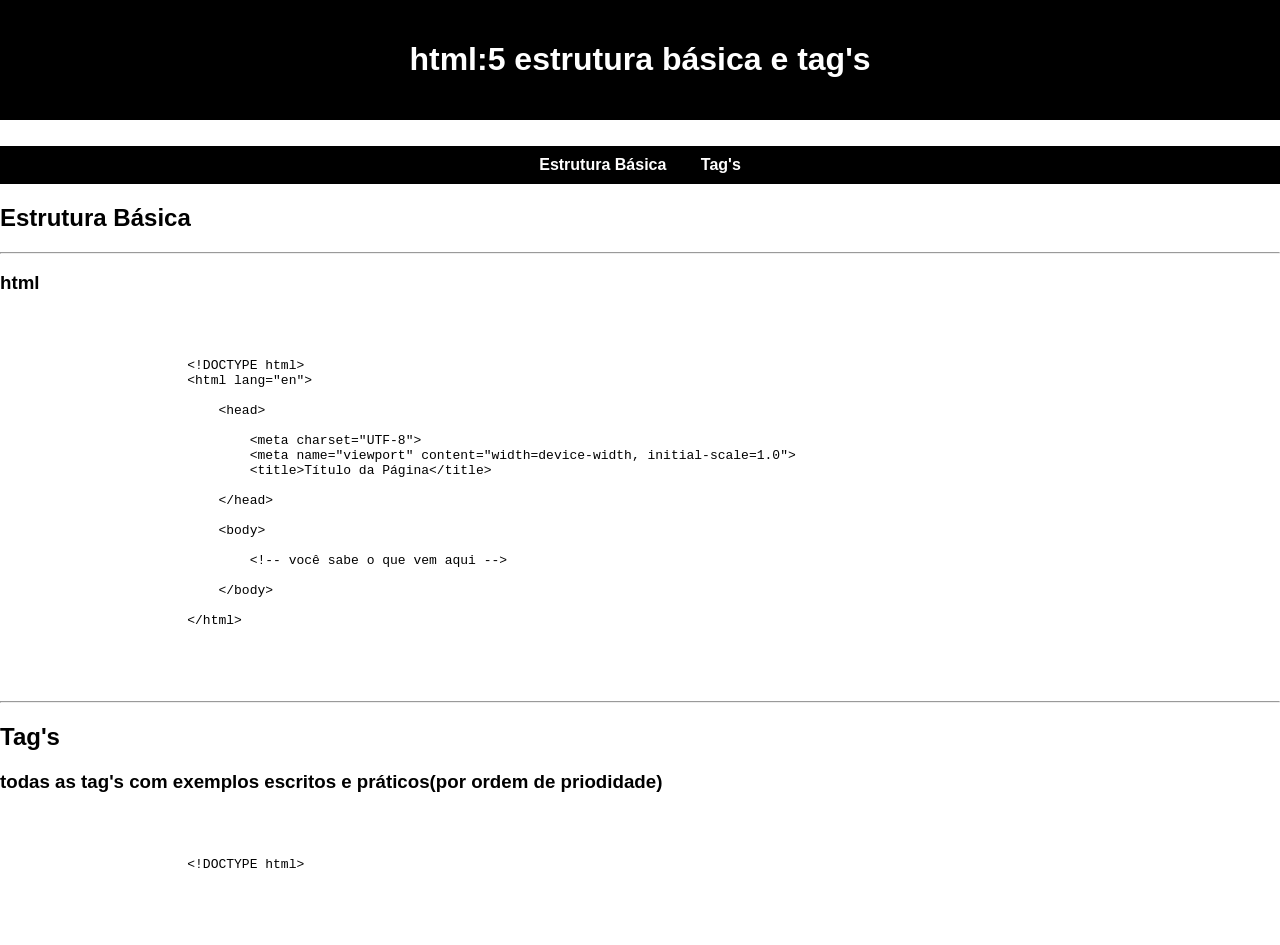
==== html.html @ a9baee08 "aprimorado" ====
<!DOCTYPE html>
<html lang="en">
    <head>
        <meta charset="UTF-8">
        <meta name="viewport" content="width=device-width, initial-scale=1.0">
        <title>html:5 estrutura básica e tag's</title>
        <link rel="stylesheet" href="linguagens.css">
    </head>

    <body>

        <header>
            <center>
                <h1>html:5 estrutura básica e tag's</h1>
            </center>
        </header>

        <hr class="hr-nav-e-header">

        <nav>
            <center>
                <a href="#estrutura básica">Estrutura Básica</a>
                <a href="#tag's">Tag's</a>
            </center>
        </nav>
        
        <main>

            <section id="estrutura básica">
        
                <h2>Estrutura Básica</h2>
                <hr>

                    <h3><strong>html</strong></h3>

                    <pre>

                        <code>

                        &lt;!DOCTYPE html&gt;
                        &lt;html lang="en"&gt;

                            &lt;head&gt;

                                &lt;meta charset="UTF-8"&gt;
                                &lt;meta name="viewport" content="width=device-width, initial-scale=1.0"&gt;
                                &lt;title&gt;Título da Página&lt;/title&gt;
                                
                            &lt;/head&gt;

                            &lt;body&gt;

                                &lt;!-- você sabe o que vem aqui --&gt;
                                    
                            &lt;/body&gt;

                        &lt;/html&gt;
                    
                    </code>

                </pre>
        
            </section>

            <hr>

            <section id="tag's">
        
                <h2><strong>Tag's</strong></h2>

                    <h3><strong>todas as tag's com exemplos escritos e práticos(por ordem de priodidade)</strong></h3>

                    <pre>

                        <code>

                        &lt;!DOCTYPE html&gt;

                        </code>

                    </pre>
            
            </section>

        </main>

    </body>

</html>
---- linguagens.css ----
body {
    display: flex;  
    flex-direction: column;
    min-height: 100vh;
    font-family: Arial, sans-serif;
    margin: 0;
    background-color: #ffffff;
    color: #000000;
    flex: 1;
}

header {
    background-color: #000000;
    color: #ffffff;
    padding: 20px;
    text-align: center;
}


.hr-nav-e-header {
    border: none;
    height: 10px;
    background-color: #ffffff;
}

nav {
    background-color: #000000;
    padding: 10px;
}

nav a {
    color: #fffefe;
    margin: 0 15px;
    text-decoration: none;
    font-weight: bold;
}

footer {
    background-color: #000000;
    color: #ffffff;
    padding: 20px;
    text-align: center;
}
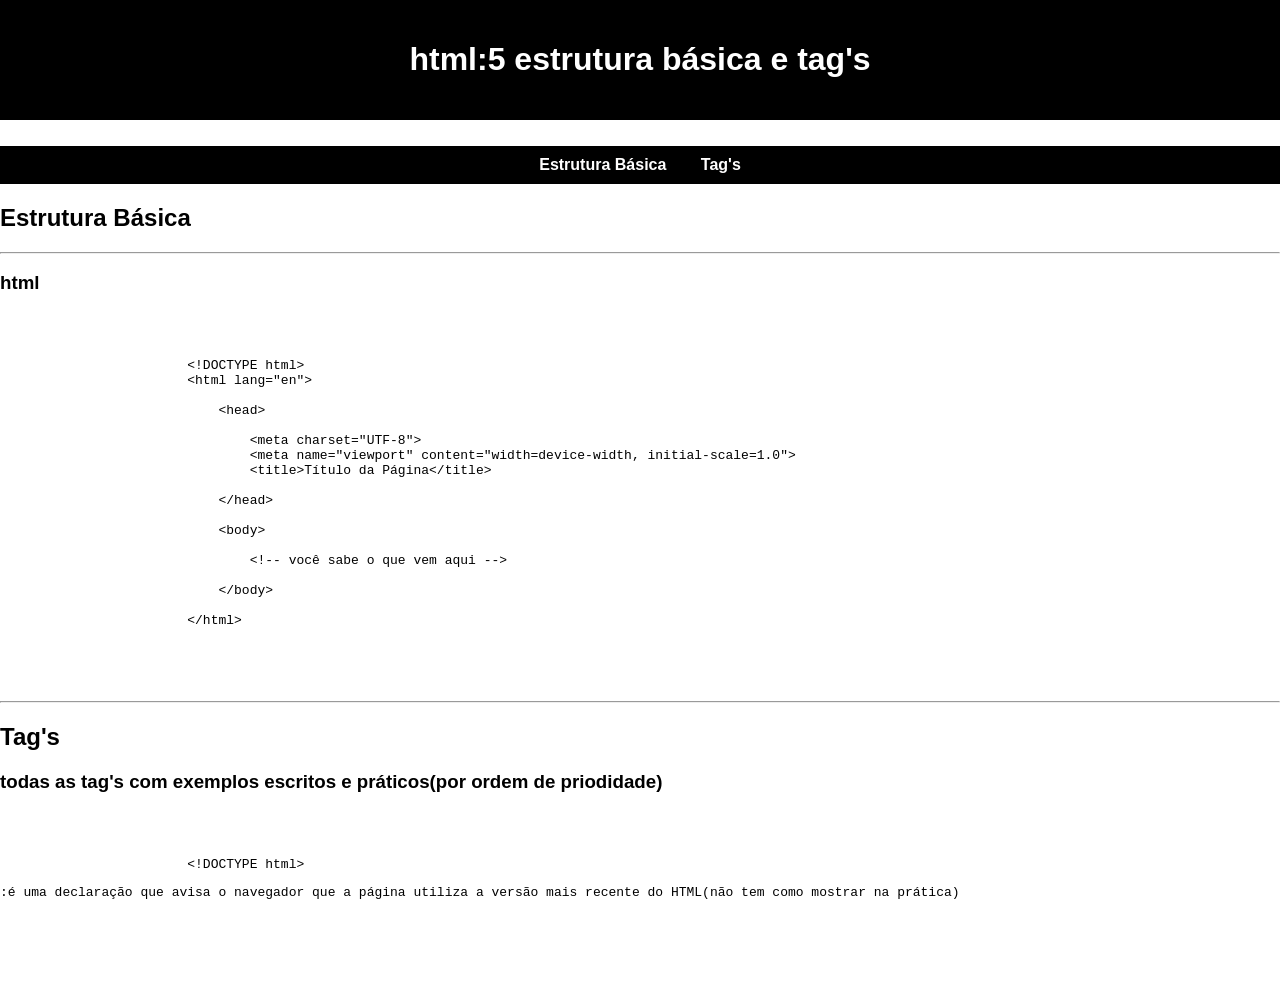
==== commit a8e8c43e: "abu" ====
--- a/html.html
+++ b/html.html
@@ -74,7 +74,7 @@
 
                         <code>
 
-                        &lt;!DOCTYPE html&gt;
+                        &lt;!DOCTYPE html&gt;<p>:é uma declaração que avisa o navegador que a página utiliza a versão mais recente do HTML(não tem como mostrar na prática)</p>
 
                         </code>
 
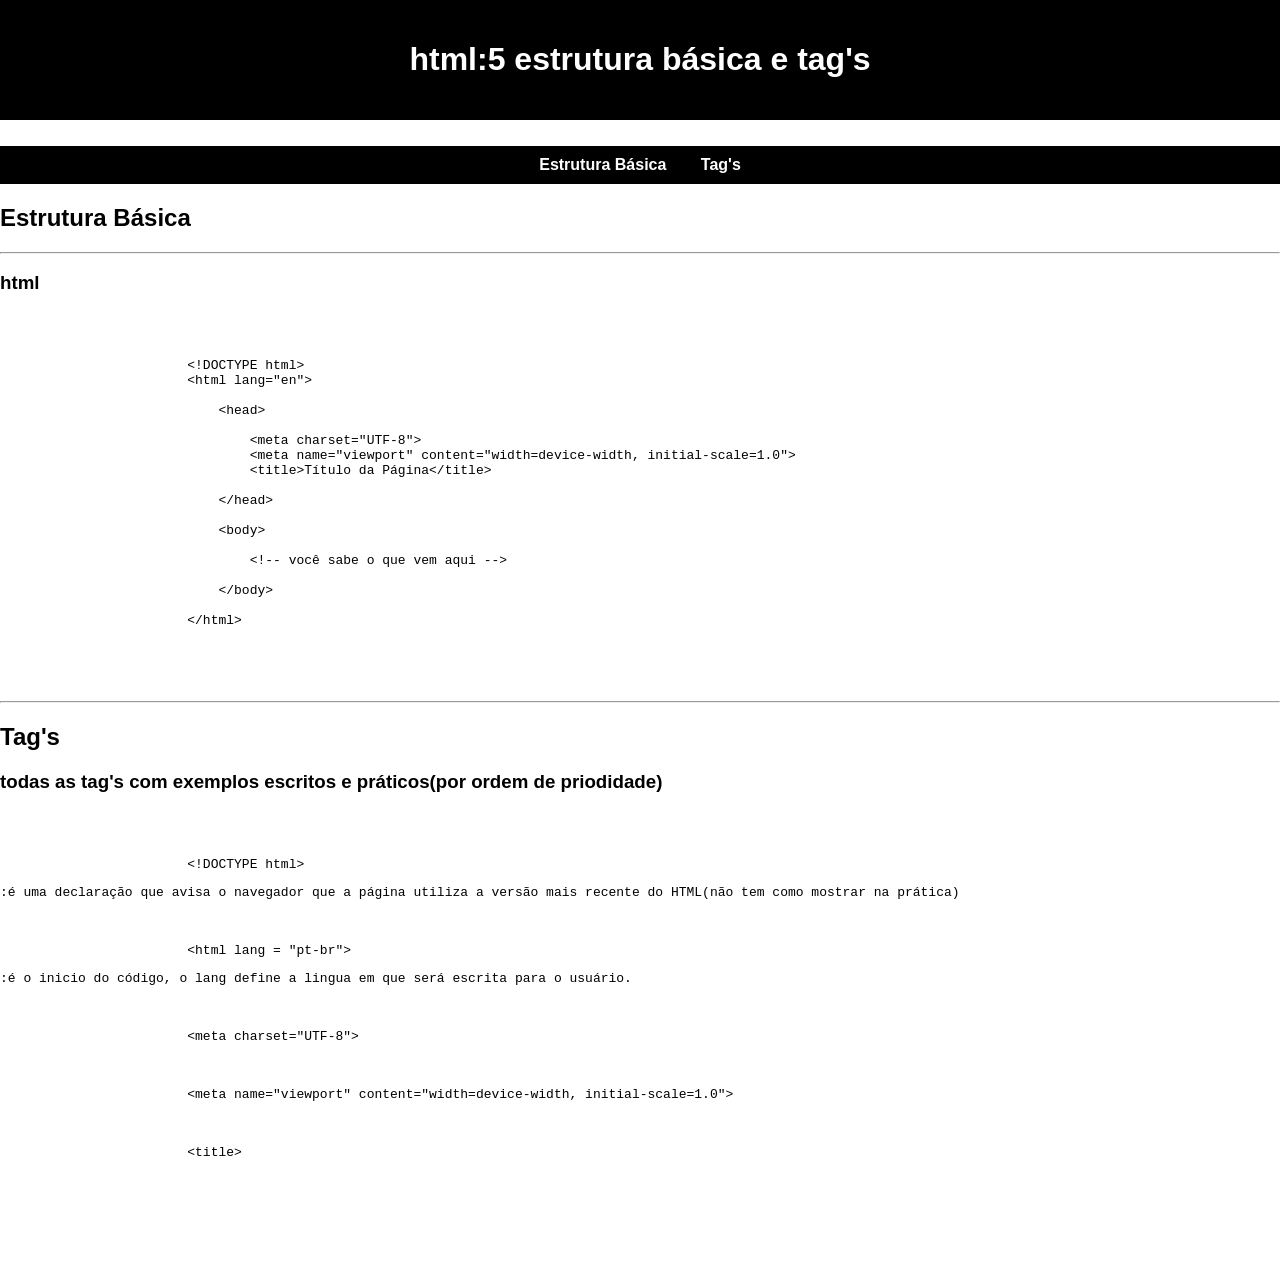
==== commit 2582a5f0: "Atualizar o html.html" ====
--- a/html.html
+++ b/html.html
@@ -76,6 +76,14 @@
 
                         &lt;!DOCTYPE html&gt;<p>:é uma declaração que avisa o navegador que a página utiliza a versão mais recente do HTML(não tem como mostrar na prática)</p>
 
+                        &lt;html lang = "pt-br"&gt;<p>:é o inicio do código, o lang define a lingua em que será escrita para o usuário. </p>
+
+                        &lt;meta charset="UTF-8"&gt;<p></p>
+
+                        &lt;meta name="viewport" content="width=device-width, initial-scale=1.0"&gt;<p></p>
+
+                        &lt;title&gt;<p></p>
+
                         </code>
 
                     </pre>
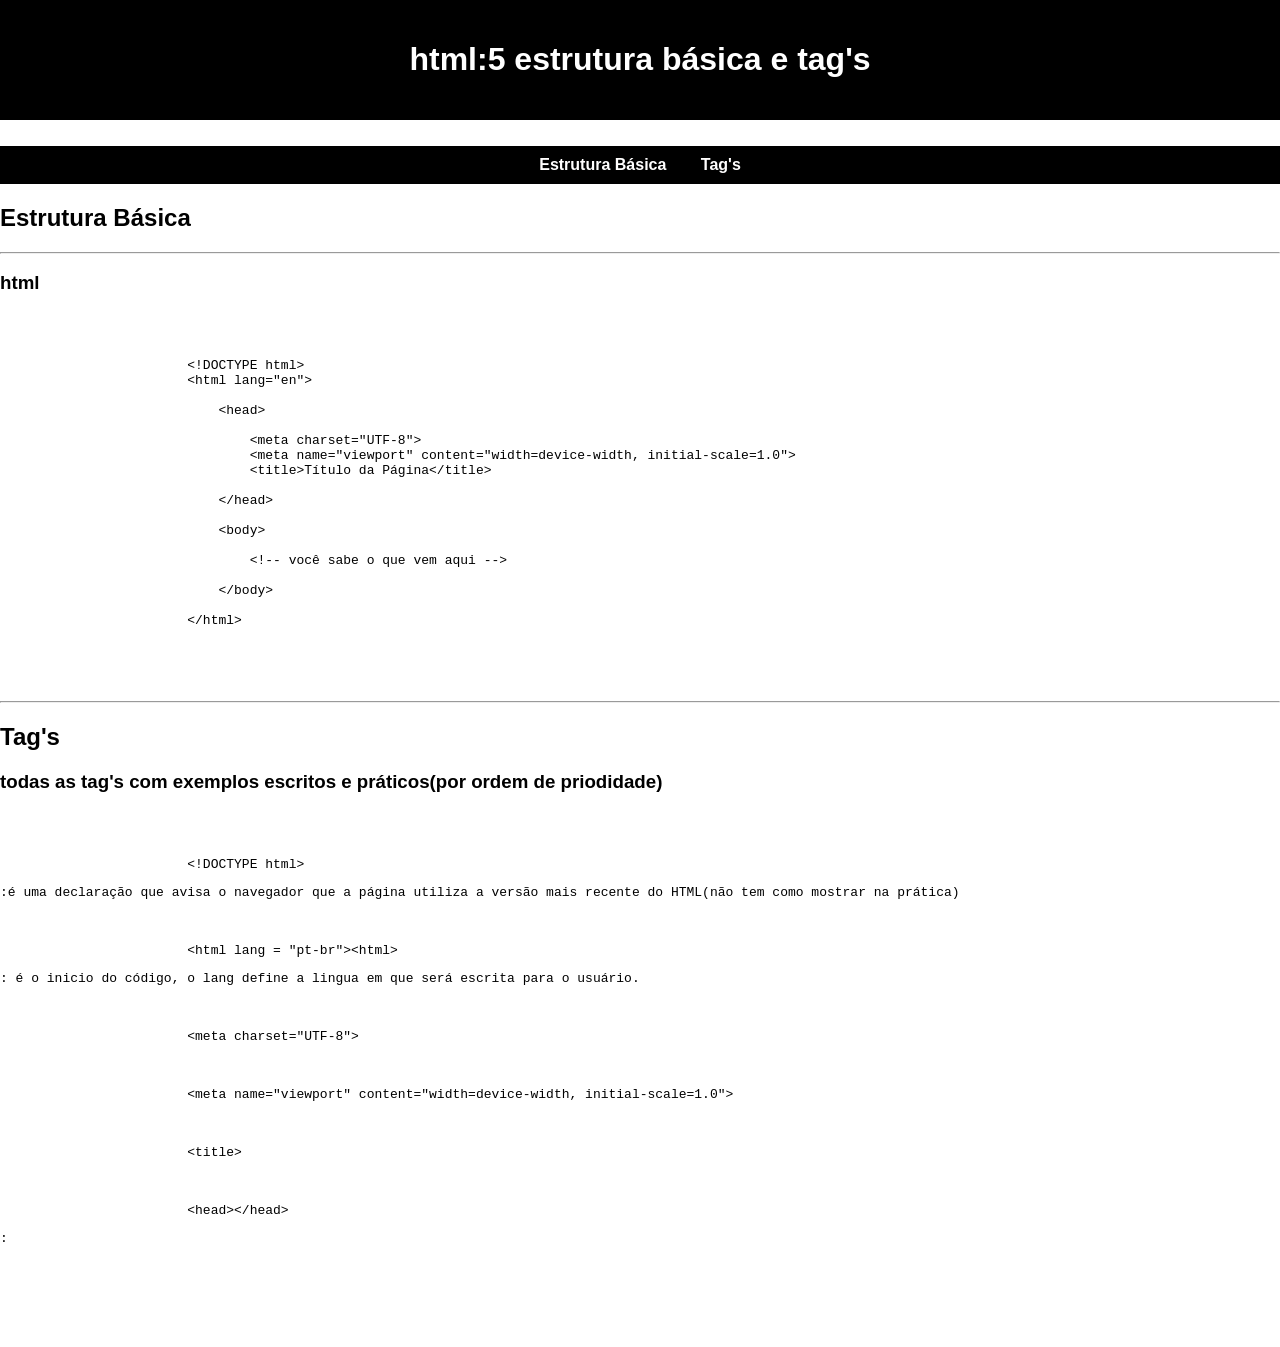
==== commit fc9c15f6: "Atualizar o html.html" ====
--- a/html.html
+++ b/html.html
@@ -76,13 +76,15 @@
 
                         &lt;!DOCTYPE html&gt;<p>:é uma declaração que avisa o navegador que a página utiliza a versão mais recente do HTML(não tem como mostrar na prática)</p>
 
-                        &lt;html lang = "pt-br"&gt;<p>:é o inicio do código, o lang define a lingua em que será escrita para o usuário. </p>
+                        &lt;html lang = "pt-br"&gt;&lt;html&gt;<p>: é o inicio do código, o lang define a lingua em que será escrita para o usuário. </p>
 
                         &lt;meta charset="UTF-8"&gt;<p></p>
 
                         &lt;meta name="viewport" content="width=device-width, initial-scale=1.0"&gt;<p></p>
 
                         &lt;title&gt;<p></p>
+
+                        &lt;head&gt;&lt;/head&gt;<p>: </p>
 
                         </code>
 
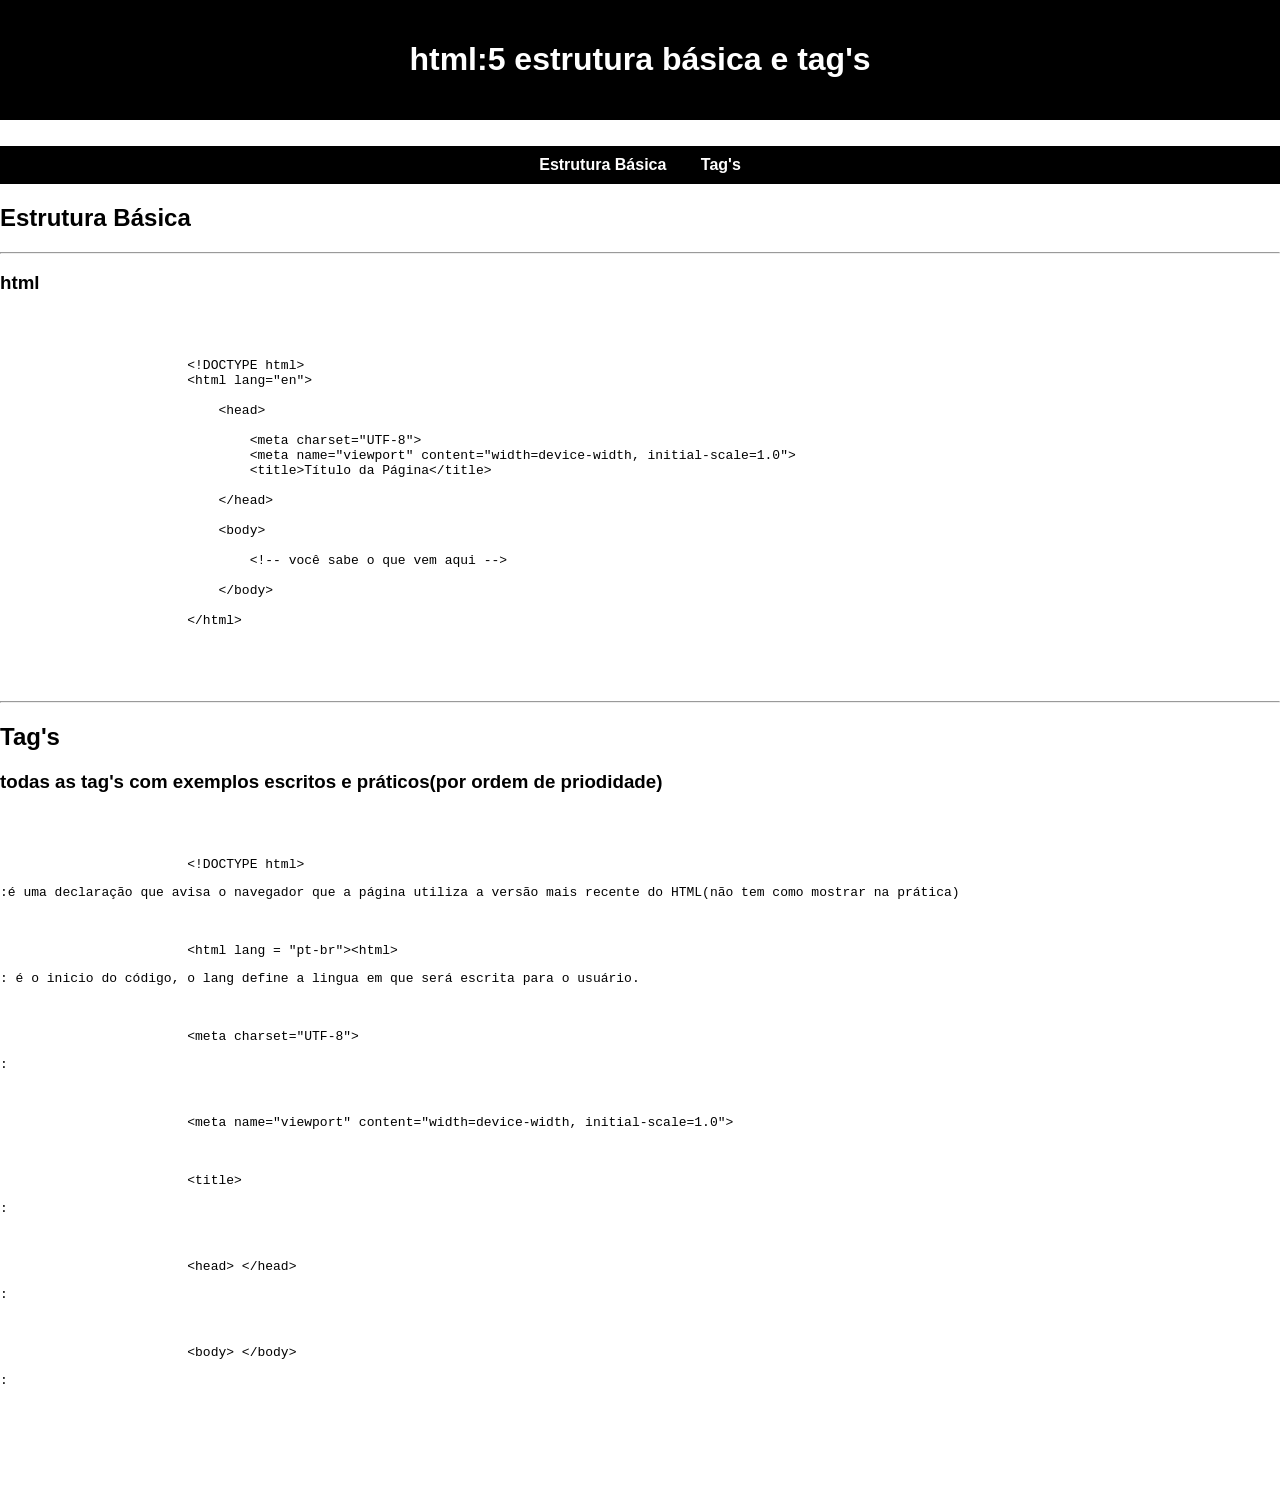
==== commit 88ae7d15: "Atualizar o html.html celular" ====
--- a/html.html
+++ b/html.html
@@ -78,13 +78,15 @@
 
                         &lt;html lang = "pt-br"&gt;&lt;html&gt;<p>: é o inicio do código, o lang define a lingua em que será escrita para o usuário. </p>
 
-                        &lt;meta charset="UTF-8"&gt;<p></p>
+                        &lt;meta charset="UTF-8"&gt;<p>: </p>
 
                         &lt;meta name="viewport" content="width=device-width, initial-scale=1.0"&gt;<p></p>
 
-                        &lt;title&gt;<p></p>
+                        &lt;title&gt;<p>: </p>
 
-                        &lt;head&gt;&lt;/head&gt;<p>: </p>
+                        &lt;head&gt; &lt;/head&gt;<p>: </p>
+
+                        &lt;body&gt; &lt;/body&gt;<p>: </p>
 
                         </code>
 
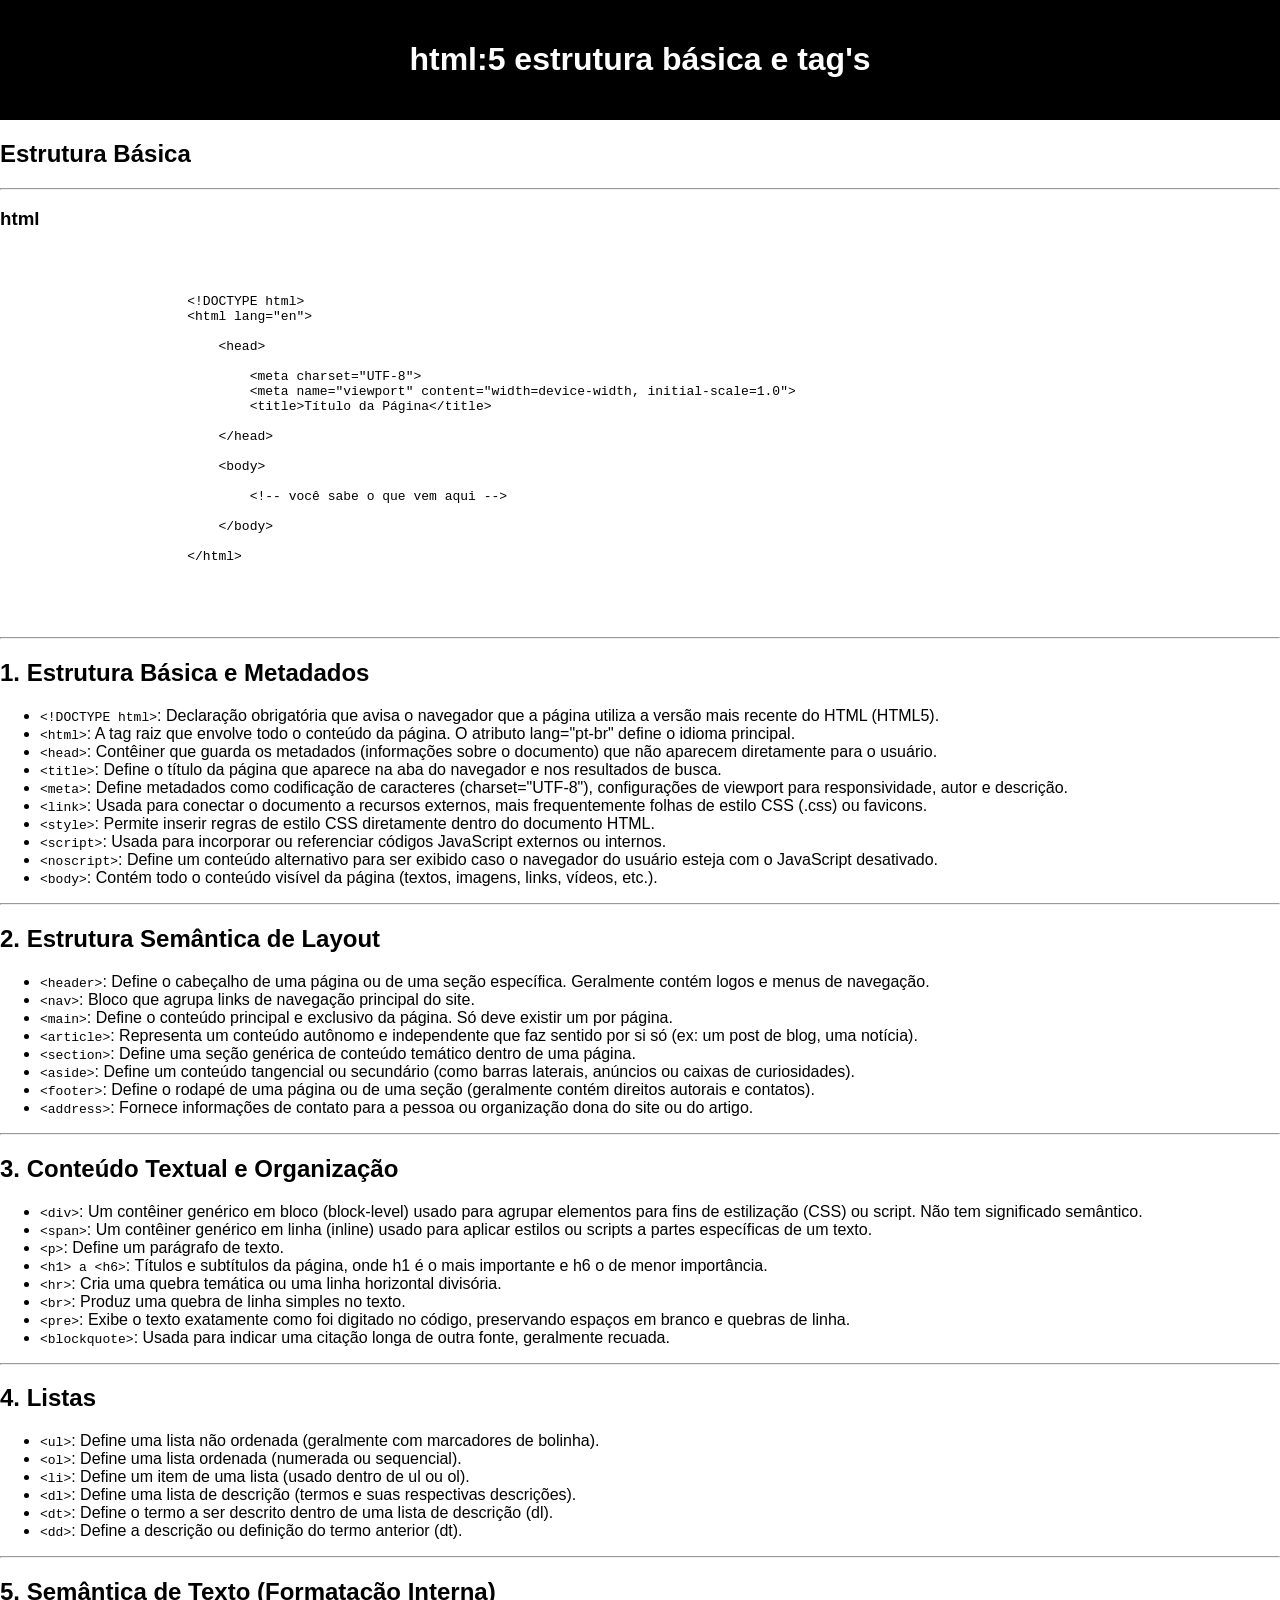
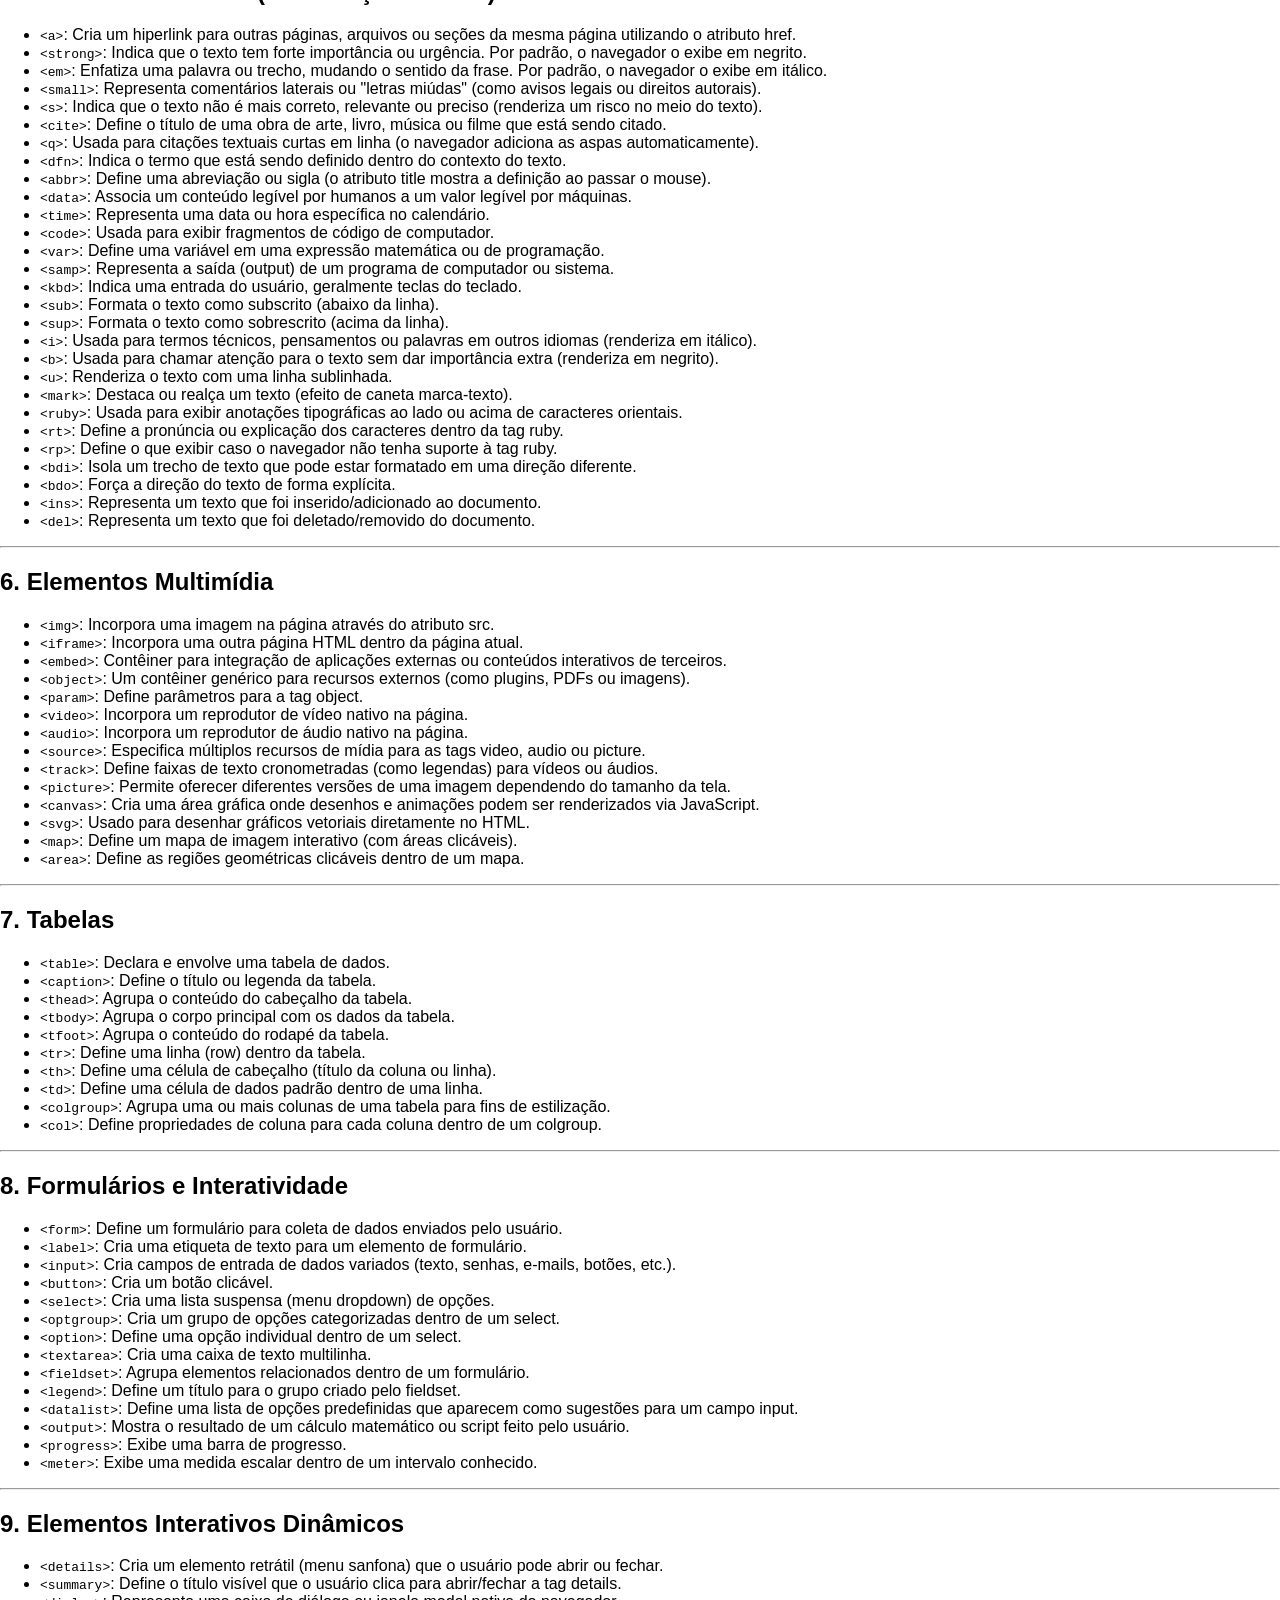
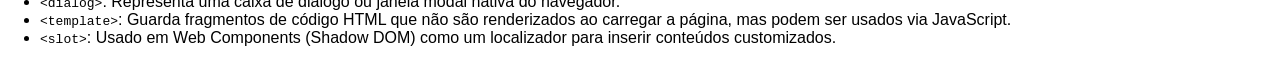
==== commit ae81a6f5: "Refactor HTML" ====
--- a/html.html
+++ b/html.html
@@ -15,27 +15,19 @@
             </center>
         </header>
 
-        <hr class="hr-nav-e-header">
-
-        <nav>
-            <center>
-                <a href="#estrutura básica">Estrutura Básica</a>
-                <a href="#tag's">Tag's</a>
-            </center>
-        </nav>
-        
         <main>
 
-            <section id="estrutura básica">
-        
+            <section>
+
                 <h2>Estrutura Básica</h2>
-                <hr>
-
-                    <h3><strong>html</strong></h3>
-
-                    <pre>
-
-                        <code>
+
+                <hr>
+
+                <h3><strong>html</strong></h3>
+
+                <pre>
+
+                    <code>
 
                         &lt;!DOCTYPE html&gt;
                         &lt;html lang="en"&gt;
@@ -45,7 +37,7 @@
                                 &lt;meta charset="UTF-8"&gt;
                                 &lt;meta name="viewport" content="width=device-width, initial-scale=1.0"&gt;
                                 &lt;title&gt;Título da Página&lt;/title&gt;
-                                
+                                        
                             &lt;/head&gt;
 
                             &lt;body&gt;
@@ -55,47 +47,221 @@
                             &lt;/body&gt;
 
                         &lt;/html&gt;
-                    
+                            
                     </code>
 
                 </pre>
-        
+                
             </section>
 
             <hr>
 
-            <section id="tag's">
-        
-                <h2><strong>Tag's</strong></h2>
-
-                    <h3><strong>todas as tag's com exemplos escritos e práticos(por ordem de priodidade)</strong></h3>
-
-                    <pre>
-
-                        <code>
-
-                        &lt;!DOCTYPE html&gt;<p>:é uma declaração que avisa o navegador que a página utiliza a versão mais recente do HTML(não tem como mostrar na prática)</p>
-
-                        &lt;html lang = "pt-br"&gt;&lt;html&gt;<p>: é o inicio do código, o lang define a lingua em que será escrita para o usuário. </p>
-
-                        &lt;meta charset="UTF-8"&gt;<p>: </p>
-
-                        &lt;meta name="viewport" content="width=device-width, initial-scale=1.0"&gt;<p></p>
-
-                        &lt;title&gt;<p>: </p>
-
-                        &lt;head&gt; &lt;/head&gt;<p>: </p>
-
-                        &lt;body&gt; &lt;/body&gt;<p>: </p>
-
-                        </code>
-
-                    </pre>
-            
+            <section>
+
+                <section>
+
+                    <h2>1. Estrutura Básica e Metadados</h2>
+
+                    <ul>
+                        <li><code>&lt;!DOCTYPE html&gt;</code>: Declaração obrigatória que avisa o navegador que a página utiliza a versão mais recente do HTML (HTML5).</li>
+                        <li><code>&lt;html&gt;</code>: A tag raiz que envolve todo o conteúdo da página. O atributo lang="pt-br" define o idioma principal.</li>
+                        <li><code>&lt;head&gt;</code>: Contêiner que guarda os metadados (informações sobre o documento) que não aparecem diretamente para o usuário.</li>
+                        <li><code>&lt;title&gt;</code>: Define o título da página que aparece na aba do navegador e nos resultados de busca.</li>
+                        <li><code>&lt;meta&gt;</code>: Define metadados como codificação de caracteres (charset="UTF-8"), configurações de viewport para responsividade, autor e descrição.</li>
+                        <li><code>&lt;link&gt;</code>: Usada para conectar o documento a recursos externos, mais frequentemente folhas de estilo CSS (.css) ou favicons.</li>
+                        <li><code>&lt;style&gt;</code>: Permite inserir regras de estilo CSS diretamente dentro do documento HTML.</li>
+                        <li><code>&lt;script&gt;</code>: Usada para incorporar ou referenciar códigos JavaScript externos ou internos.</li>
+                        <li><code>&lt;noscript&gt;</code>: Define um conteúdo alternativo para ser exibido caso o navegador do usuário esteja com o JavaScript desativado.</li>
+                        <li><code>&lt;body&gt;</code>: Contém todo o conteúdo visível da página (textos, imagens, links, vídeos, etc.).</li>
+                    </ul>
+
+                </section>
+
+                <hr>
+
+                <section>
+
+                    <h2>2. Estrutura Semântica de Layout</h2>
+
+                    <ul>
+                        <li><code>&lt;header&gt;</code>: Define o cabeçalho de uma página ou de uma seção específica. Geralmente contém logos e menus de navegação.</li>
+                        <li><code>&lt;nav&gt;</code>: Bloco que agrupa links de navegação principal do site.</li>
+                        <li><code>&lt;main&gt;</code>: Define o conteúdo principal e exclusivo da página. Só deve existir um por página.</li>
+                        <li><code>&lt;article&gt;</code>: Representa um conteúdo autônomo e independente que faz sentido por si só (ex: um post de blog, uma notícia).</li>
+                        <li><code>&lt;section&gt;</code>: Define uma seção genérica de conteúdo temático dentro de uma página.</li>
+                        <li><code>&lt;aside&gt;</code>: Define um conteúdo tangencial ou secundário (como barras laterais, anúncios ou caixas de curiosidades).</li>
+                        <li><code>&lt;footer&gt;</code>: Define o rodapé de uma página ou de uma seção (geralmente contém direitos autorais e contatos).</li>
+                        <li><code>&lt;address&gt;</code>: Fornece informações de contato para a pessoa ou organização dona do site ou do artigo.</li>
+                    </ul>
+
+                </section>
+
+                <hr>
+
+                <section>
+
+                    <h2>3. Conteúdo Textual e Organização</h2>
+
+                    <ul>
+                        <li><code>&lt;div&gt;</code>: Um contêiner genérico em bloco (block-level) usado para agrupar elementos para fins de estilização (CSS) ou script. Não tem significado semântico.</li>
+                        <li><code>&lt;span&gt;</code>: Um contêiner genérico em linha (inline) usado para aplicar estilos ou scripts a partes específicas de um texto.</li>
+                        <li><code>&lt;p&gt;</code>: Define um parágrafo de texto.</li>
+                        <li><code>&lt;h1&gt; a &lt;h6&gt;</code>: Títulos e subtítulos da página, onde h1 é o mais importante e h6 o de menor importância.</li>
+                        <li><code>&lt;hr&gt;</code>: Cria uma quebra temática ou uma linha horizontal divisória.</li>
+                        <li><code>&lt;br&gt;</code>: Produz uma quebra de linha simples no texto.</li>
+                        <li><code>&lt;pre&gt;</code>: Exibe o texto exatamente como foi digitado no código, preservando espaços em branco e quebras de linha.</li>
+                        <li><code>&lt;blockquote&gt;</code>: Usada para indicar uma citação longa de outra fonte, geralmente recuada.</li>
+                    </ul>
+
+                </section>
+
+                <hr>
+
+                <section>
+
+                    <h2>4. Listas</h2>
+
+                    <ul>
+                        <li><code>&lt;ul&gt;</code>: Define uma lista não ordenada (geralmente com marcadores de bolinha).</li>
+                        <li><code>&lt;ol&gt;</code>: Define uma lista ordenada (numerada ou sequencial).</li>
+                        <li><code>&lt;li&gt;</code>: Define um item de uma lista (usado dentro de ul ou ol).</li>
+                        <li><code>&lt;dl&gt;</code>: Define uma lista de descrição (termos e suas respectivas descrições).</li>
+                        <li><code>&lt;dt&gt;</code>: Define o termo a ser descrito dentro de uma lista de descrição (dl).</li>
+                        <li><code>&lt;dd&gt;</code>: Define a descrição ou definição do termo anterior (dt).</li>
+                    </ul>
+
+                </section>
+
+                <hr>
+
+                <section>
+
+                    <h2>5. Semântica de Texto (Formatação Interna)</h2>
+
+                    <ul>
+                        <li><code>&lt;a&gt;</code>: Cria um hiperlink para outras páginas, arquivos ou seções da mesma página utilizando o atributo href.</li>
+                        <li><code>&lt;strong&gt;</code>: Indica que o texto tem forte importância ou urgência. Por padrão, o navegador o exibe em negrito.</li>
+                        <li><code>&lt;em&gt;</code>: Enfatiza uma palavra ou trecho, mudando o sentido da frase. Por padrão, o navegador o exibe em itálico.</li>
+                        <li><code>&lt;small&gt;</code>: Representa comentários laterais ou "letras miúdas" (como avisos legais ou direitos autorais).</li>
+                        <li><code>&lt;s&gt;</code>: Indica que o texto não é mais correto, relevante ou preciso (renderiza um risco no meio do texto).</li>
+                        <li><code>&lt;cite&gt;</code>: Define o título de uma obra de arte, livro, música ou filme que está sendo citado.</li>
+                        <li><code>&lt;q&gt;</code>: Usada para citações textuais curtas em linha (o navegador adiciona as aspas automaticamente).</li>
+                        <li><code>&lt;dfn&gt;</code>: Indica o termo que está sendo definido dentro do contexto do texto.</li>
+                        <li><code>&lt;abbr&gt;</code>: Define uma abreviação ou sigla (o atributo title mostra a definição ao passar o mouse).</li>
+                        <li><code>&lt;data&gt;</code>: Associa um conteúdo legível por humanos a um valor legível por máquinas.</li>
+                        <li><code>&lt;time&gt;</code>: Representa uma data ou hora específica no calendário.</li>
+                        <li><code>&lt;code&gt;</code>: Usada para exibir fragmentos de código de computador.</li>
+                        <li><code>&lt;var&gt;</code>: Define uma variável em uma expressão matemática ou de programação.</li>
+                        <li><code>&lt;samp&gt;</code>: Representa a saída (output) de um programa de computador ou sistema.</li>
+                        <li><code>&lt;kbd&gt;</code>: Indica uma entrada do usuário, geralmente teclas do teclado.</li>
+                        <li><code>&lt;sub&gt;</code>: Formata o texto como subscrito (abaixo da linha).</li>
+                        <li><code>&lt;sup&gt;</code>: Formata o texto como sobrescrito (acima da linha).</li>
+                        <li><code>&lt;i&gt;</code>: Usada para termos técnicos, pensamentos ou palavras em outros idiomas (renderiza em itálico).</li>
+                        <li><code>&lt;b&gt;</code>: Usada para chamar atenção para o texto sem dar importância extra (renderiza em negrito).</li>
+                        <li><code>&lt;u&gt;</code>: Renderiza o texto com uma linha sublinhada.</li>
+                        <li><code>&lt;mark&gt;</code>: Destaca ou realça um texto (efeito de caneta marca-texto).</li>
+                        <li><code>&lt;ruby&gt;</code>: Usada para exibir anotações tipográficas ao lado ou acima de caracteres orientais.</li>
+                        <li><code>&lt;rt&gt;</code>: Define a pronúncia ou explicação dos caracteres dentro da tag ruby.</li>
+                        <li><code>&lt;rp&gt;</code>: Define o que exibir caso o navegador não tenha suporte à tag ruby.</li>
+                        <li><code>&lt;bdi&gt;</code>: Isola um trecho de texto que pode estar formatado em uma direção diferente.</li>
+                        <li><code>&lt;bdo&gt;</code>: Força a direção do texto de forma explícita.</li>
+                        <li><code>&lt;ins&gt;</code>: Representa um texto que foi inserido/adicionado ao documento.</li>
+                        <li><code>&lt;del&gt;</code>: Representa um texto que foi deletado/removido do documento.</li>
+                    </ul>
+
+                </section>
+
+                <hr>
+
+                <section>
+
+                    <h2>6. Elementos Multimídia</h2>
+
+                    <ul>
+                        <li><code>&lt;img&gt;</code>: Incorpora uma imagem na página através do atributo src.</li>
+                        <li><code>&lt;iframe&gt;</code>: Incorpora uma outra página HTML dentro da página atual.</li>
+                        <li><code>&lt;embed&gt;</code>: Contêiner para integração de aplicações externas ou conteúdos interativos de terceiros.</li>
+                        <li><code>&lt;object&gt;</code>: Um contêiner genérico para recursos externos (como plugins, PDFs ou imagens).</li>
+                        <li><code>&lt;param&gt;</code>: Define parâmetros para a tag object.</li>
+                        <li><code>&lt;video&gt;</code>: Incorpora um reprodutor de vídeo nativo na página.</li>
+                        <li><code>&lt;audio&gt;</code>: Incorpora um reprodutor de áudio nativo na página.</li>
+                        <li><code>&lt;source&gt;</code>: Especifica múltiplos recursos de mídia para as tags video, audio ou picture.</li>
+                        <li><code>&lt;track&gt;</code>: Define faixas de texto cronometradas (como legendas) para vídeos ou áudios.</li>
+                        <li><code>&lt;picture&gt;</code>: Permite oferecer diferentes versões de uma imagem dependendo do tamanho da tela.</li>
+                        <li><code>&lt;canvas&gt;</code>: Cria uma área gráfica onde desenhos e animações podem ser renderizados via JavaScript.</li>
+                        <li><code>&lt;svg&gt;</code>: Usado para desenhar gráficos vetoriais diretamente no HTML.</li>
+                        <li><code>&lt;map&gt;</code>: Define um mapa de imagem interativo (com áreas clicáveis).</li>
+                        <li><code>&lt;area&gt;</code>: Define as regiões geométricas clicáveis dentro de um mapa.</li>
+                    </ul>
+
+                </section>
+
+                <hr>
+
+                <section>
+
+                    <h2>7. Tabelas</h2>
+
+                    <ul>
+                        <li><code>&lt;table&gt;</code>: Declara e envolve uma tabela de dados.</li>
+                        <li><code>&lt;caption&gt;</code>: Define o título ou legenda da tabela.</li>
+                        <li><code>&lt;thead&gt;</code>: Agrupa o conteúdo do cabeçalho da tabela.</li>
+                        <li><code>&lt;tbody&gt;</code>: Agrupa o corpo principal com os dados da tabela.</li>
+                        <li><code>&lt;tfoot&gt;</code>: Agrupa o conteúdo do rodapé da tabela.</li>
+                        <li><code>&lt;tr&gt;</code>: Define uma linha (row) dentro da tabela.</li>
+                        <li><code>&lt;th&gt;</code>: Define uma célula de cabeçalho (título da coluna ou linha).</li>
+                        <li><code>&lt;td&gt;</code>: Define uma célula de dados padrão dentro de uma linha.</li>
+                        <li><code>&lt;colgroup&gt;</code>: Agrupa uma ou mais colunas de uma tabela para fins de estilização.</li>
+                        <li><code>&lt;col&gt;</code>: Define propriedades de coluna para cada coluna dentro de um colgroup.</li>
+                    </ul>
+
+                </section>
+
+                <hr>
+
+                <section>
+
+                    <h2>8. Formulários e Interatividade</h2>
+
+                    <ul>
+                        <li><code>&lt;form&gt;</code>: Define um formulário para coleta de dados enviados pelo usuário.</li>
+                        <li><code>&lt;label&gt;</code>: Cria uma etiqueta de texto para um elemento de formulário.</li>
+                        <li><code>&lt;input&gt;</code>: Cria campos de entrada de dados variados (texto, senhas, e-mails, botões, etc.).</li>
+                        <li><code>&lt;button&gt;</code>: Cria um botão clicável.</li>
+                        <li><code>&lt;select&gt;</code>: Cria uma lista suspensa (menu dropdown) de opções.</li>
+                        <li><code>&lt;optgroup&gt;</code>: Cria um grupo de opções categorizadas dentro de um select.</li>
+                        <li><code>&lt;option&gt;</code>: Define uma opção individual dentro de um select.</li>
+                        <li><code>&lt;textarea&gt;</code>: Cria uma caixa de texto multilinha.</li>
+                        <li><code>&lt;fieldset&gt;</code>: Agrupa elementos relacionados dentro de um formulário.</li>
+                        <li><code>&lt;legend&gt;</code>: Define um título para o grupo criado pelo fieldset.</li>
+                        <li><code>&lt;datalist&gt;</code>: Define uma lista de opções predefinidas que aparecem como sugestões para um campo input.</li>
+                        <li><code>&lt;output&gt;</code>: Mostra o resultado de um cálculo matemático ou script feito pelo usuário.</li>
+                        <li><code>&lt;progress&gt;</code>: Exibe uma barra de progresso.</li>
+                        <li><code>&lt;meter&gt;</code>: Exibe uma medida escalar dentro de um intervalo conhecido.</li>
+                    </ul>
+
+                </section>
+
+                <hr>
+
+                <section>
+
+                    <h2>9. Elementos Interativos Dinâmicos</h2>
+
+                    <ul>
+                        <li><code>&lt;details&gt;</code>: Cria um elemento retrátil (menu sanfona) que o usuário pode abrir ou fechar.</li>
+                        <li><code>&lt;summary&gt;</code>: Define o título visível que o usuário clica para abrir/fechar a tag details.</li>
+                        <li><code>&lt;dialog&gt;</code>: Representa uma caixa de diálogo ou janela modal nativa do navegador.</li>
+                        <li><code>&lt;template&gt;</code>: Guarda fragmentos de código HTML que não são renderizados ao carregar a página, mas podem ser usados via JavaScript.</li>
+                        <li><code>&lt;slot&gt;</code>: Usado em Web Components (Shadow DOM) como um localizador para inserir conteúdos customizados.</li>
+                    </ul>
+
+                </section>
+
             </section>
 
         </main>
 
     </body>
 
-</html>+</html>
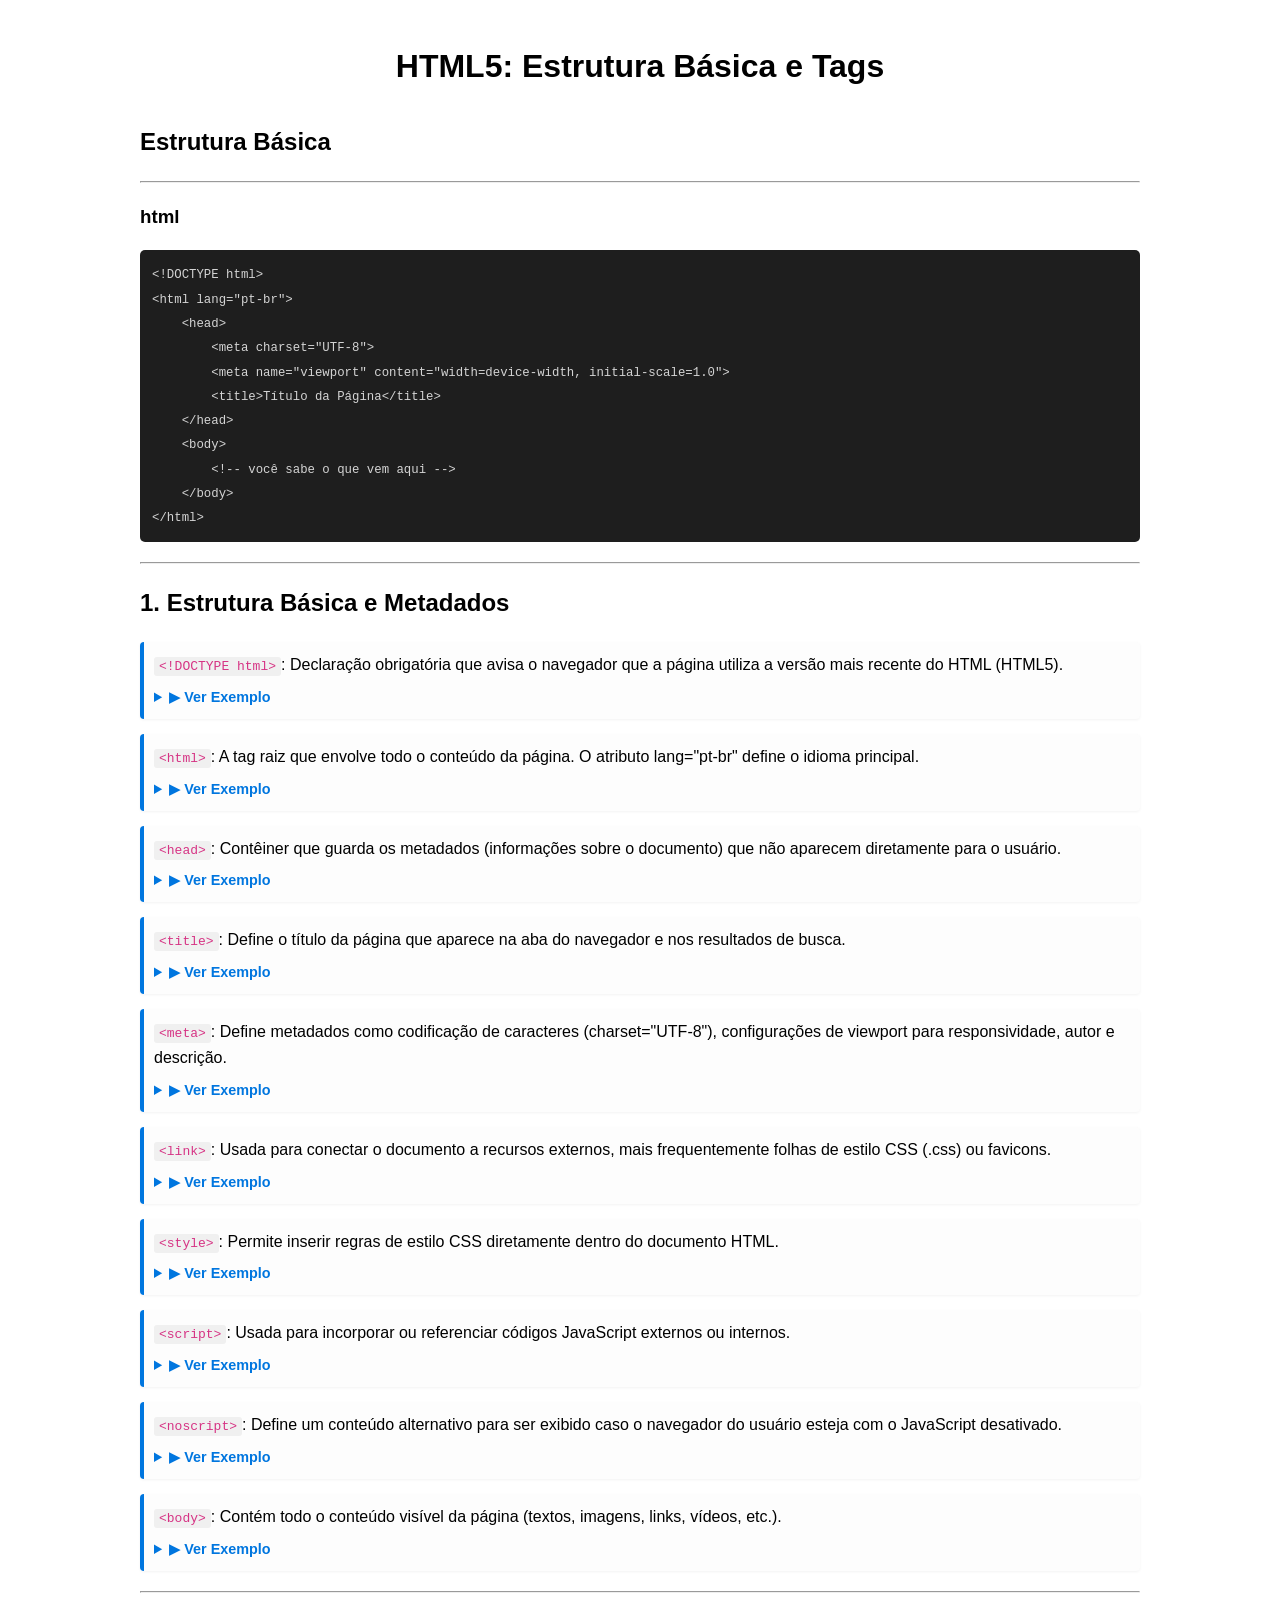
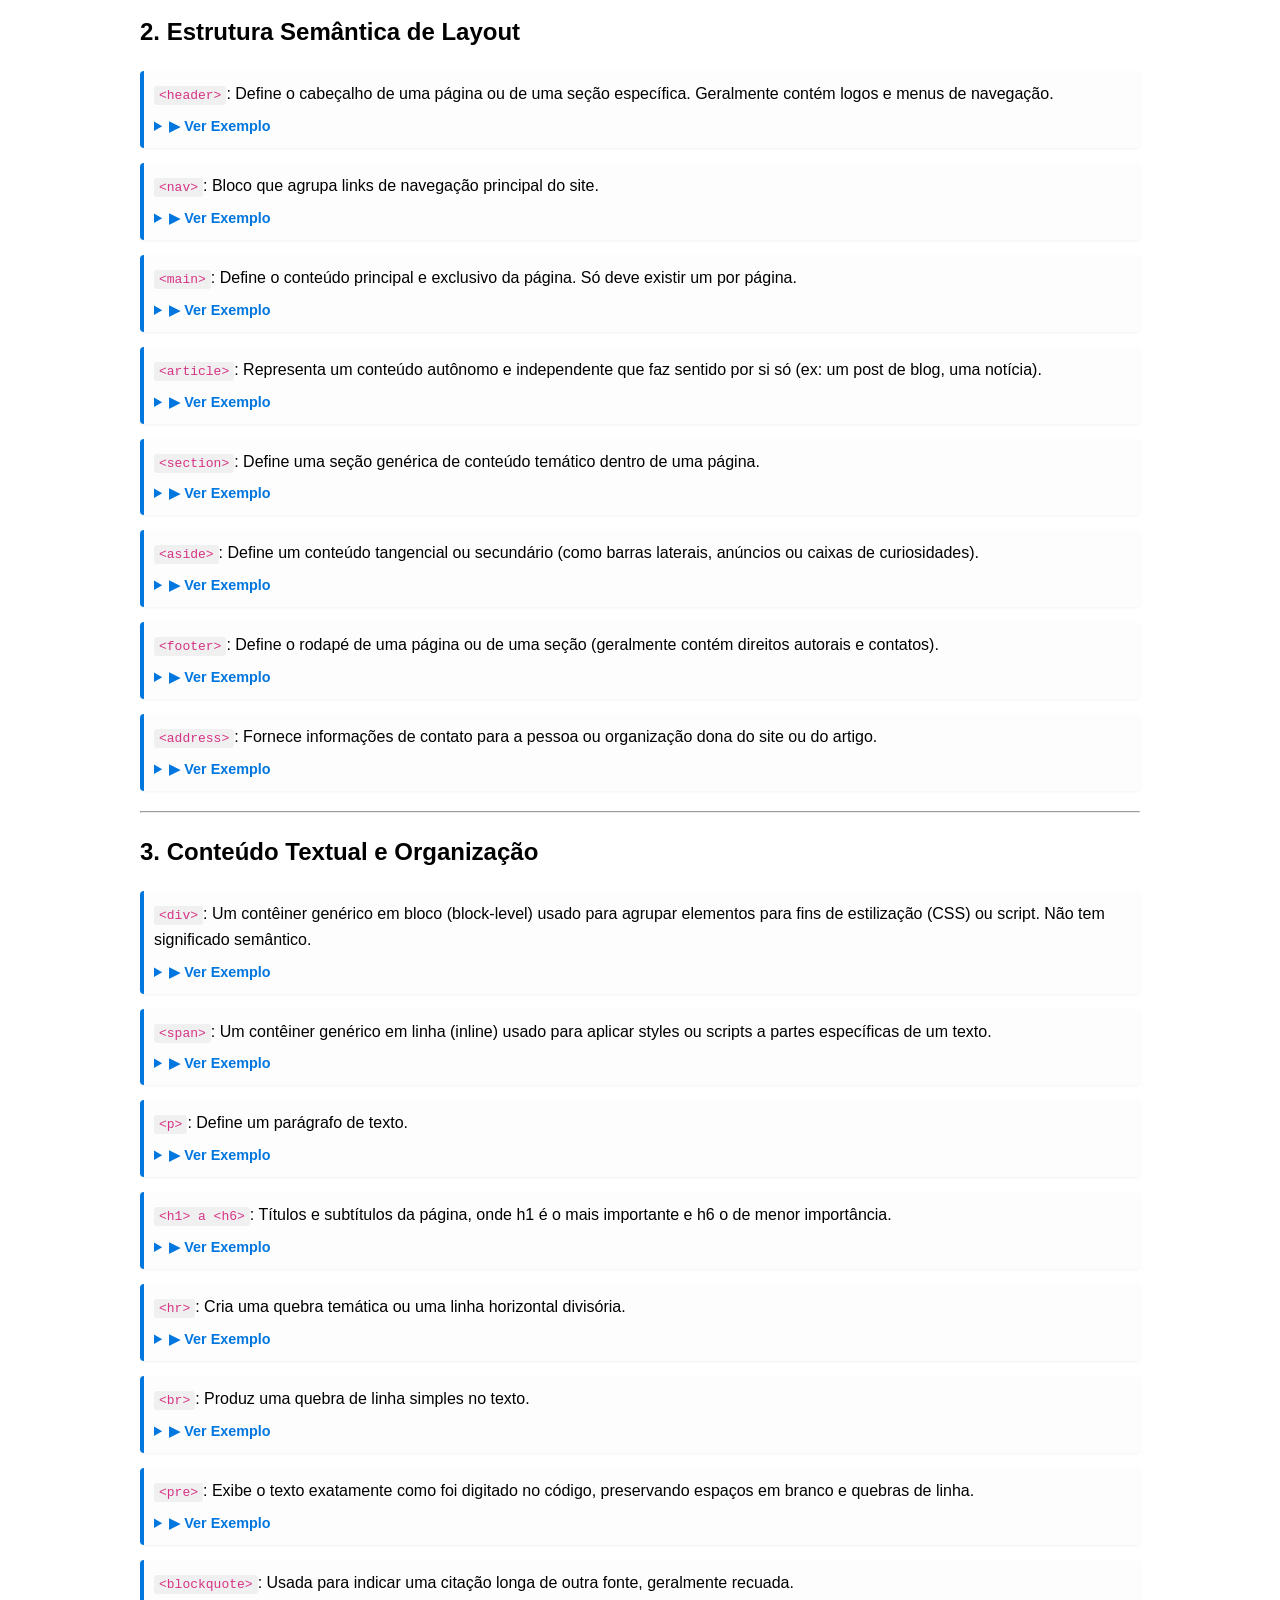
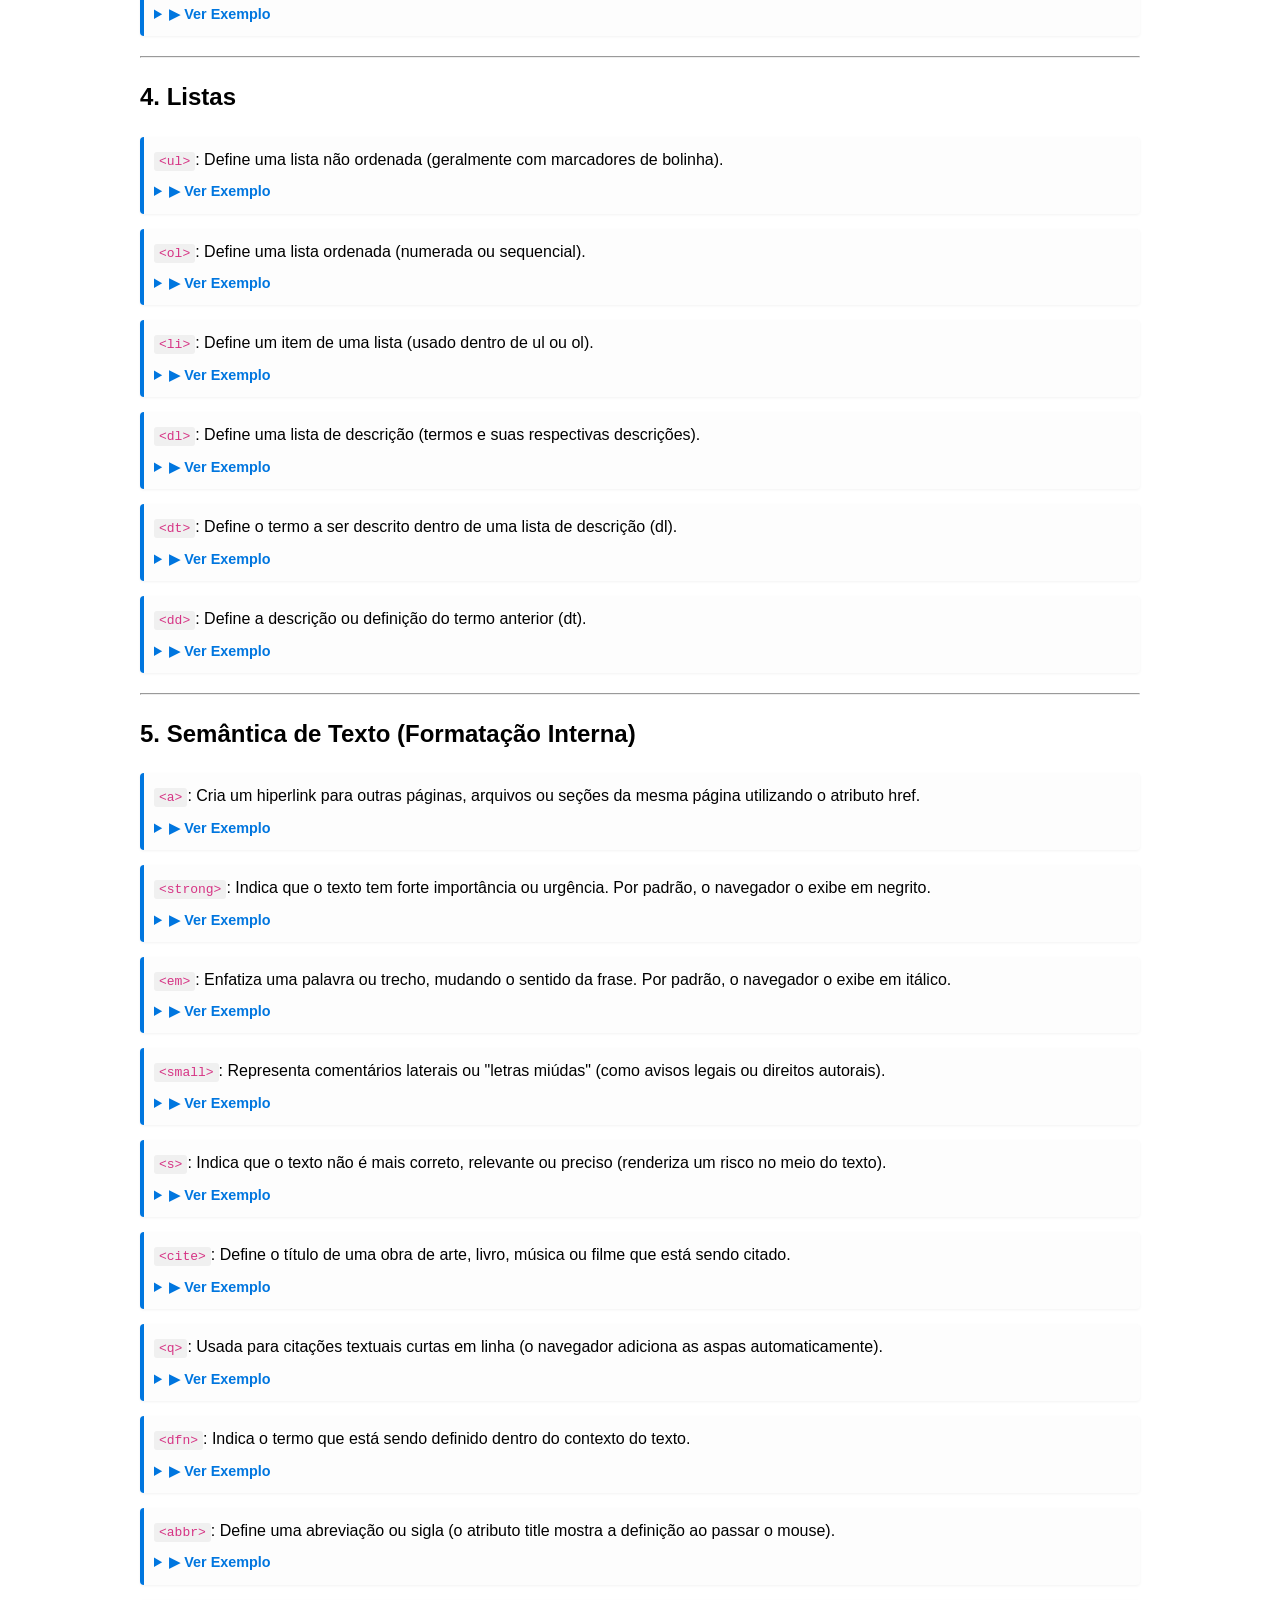
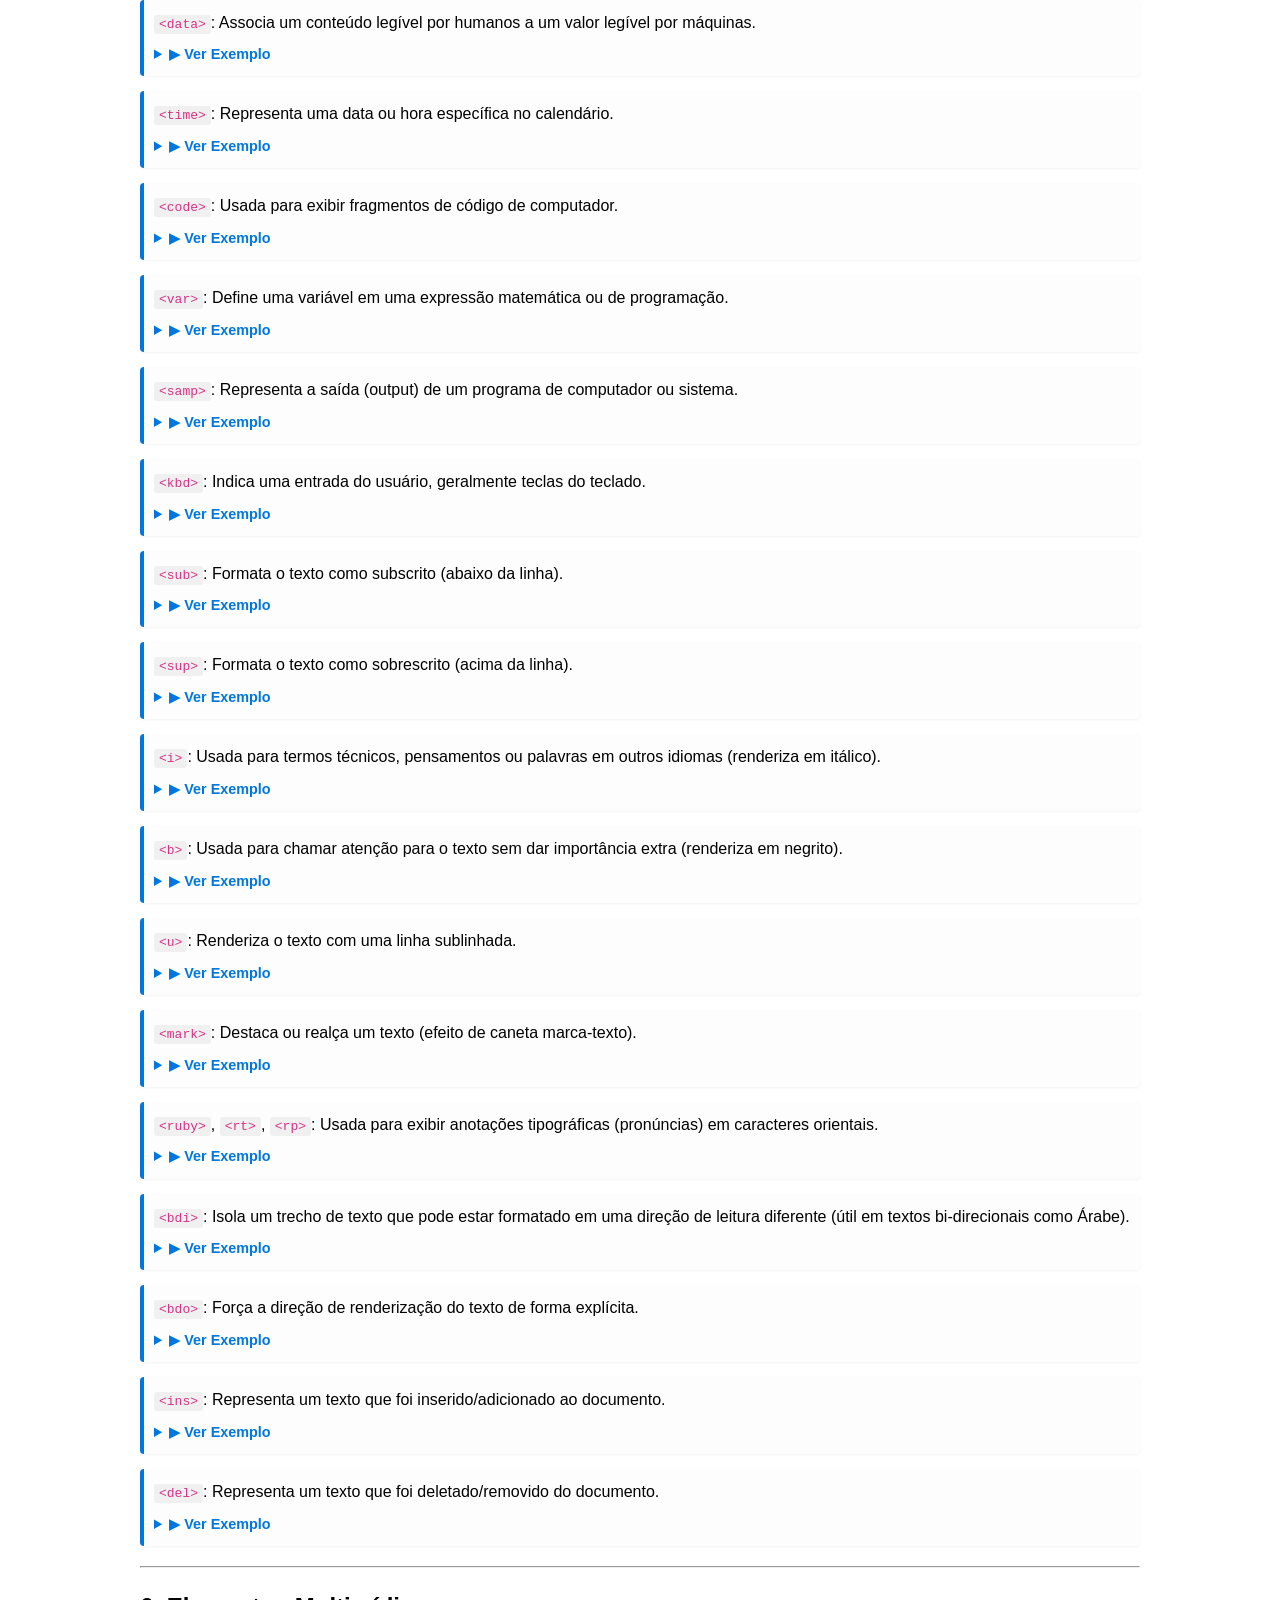
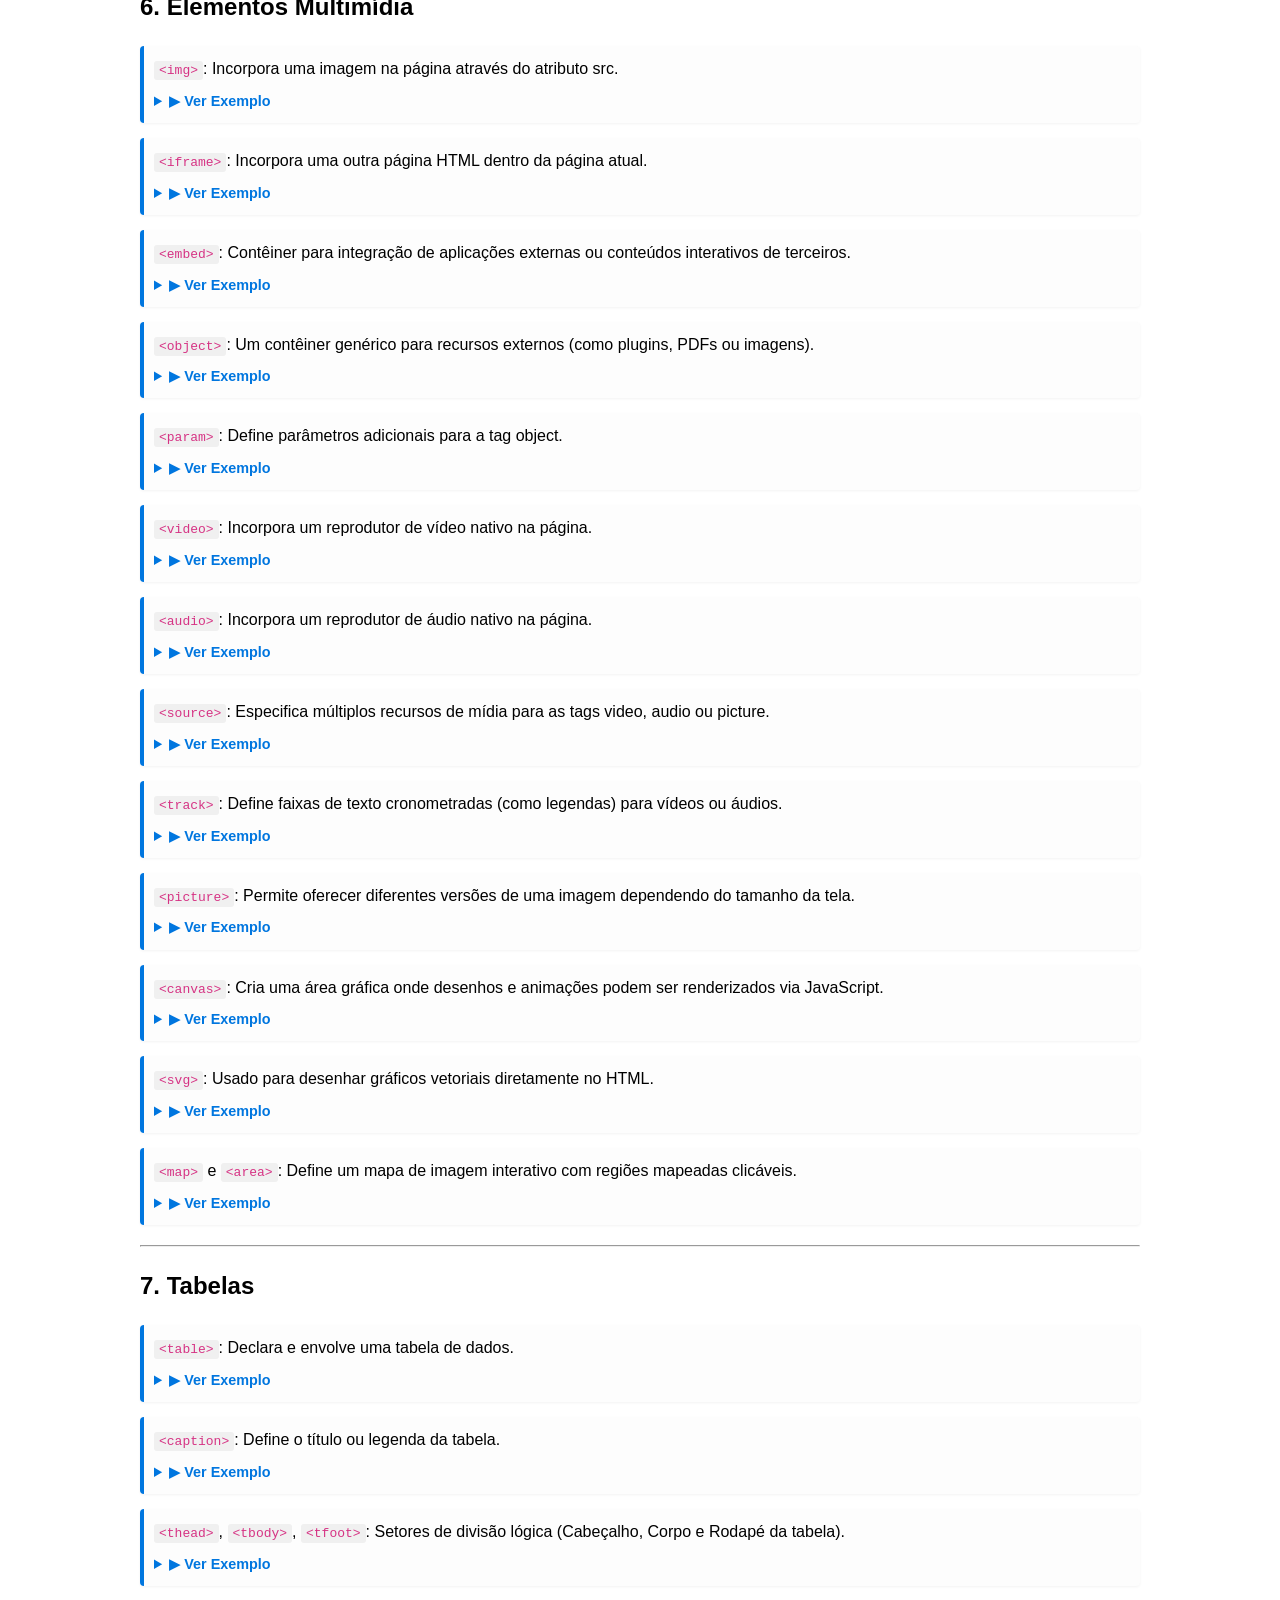
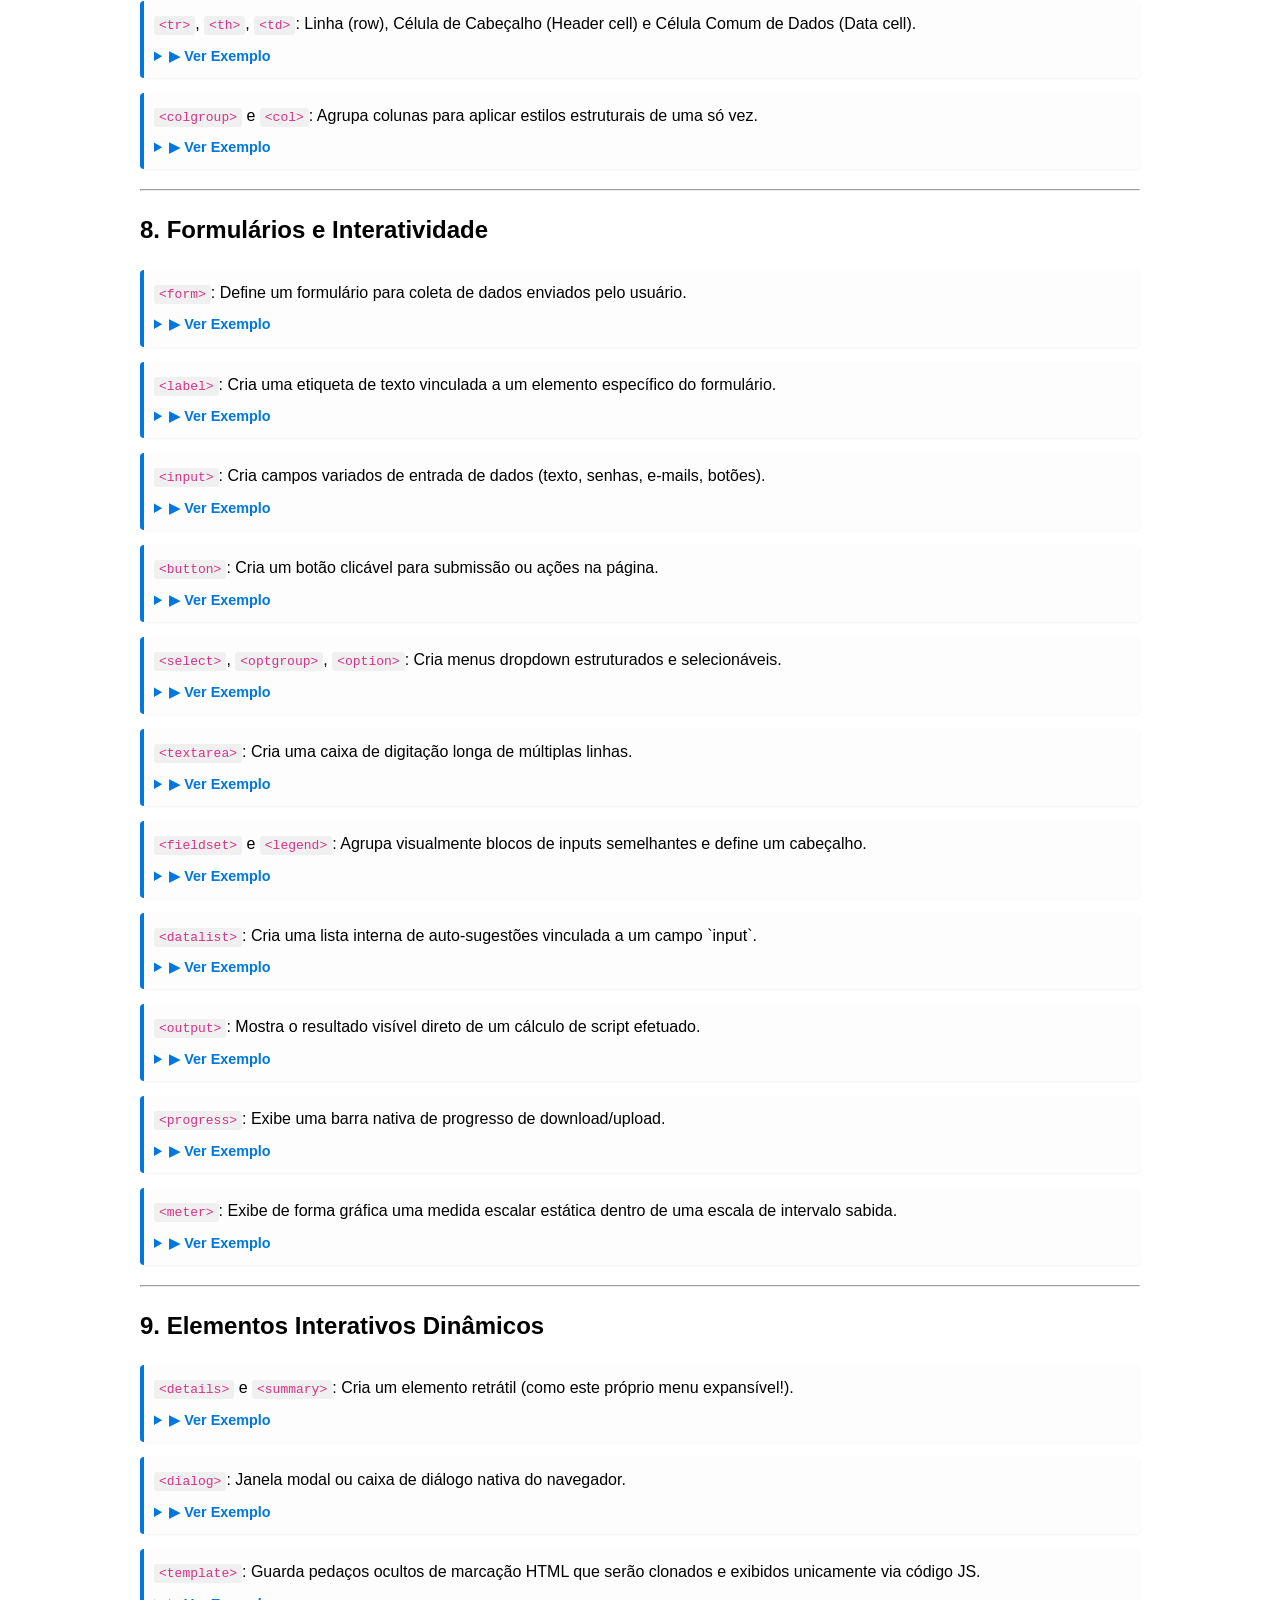
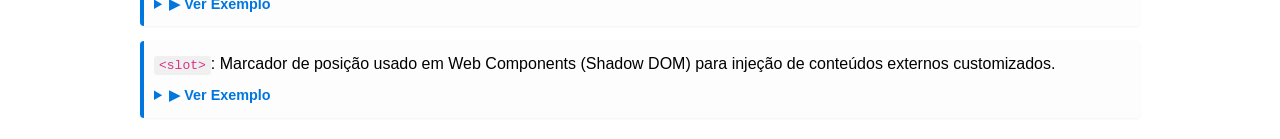
==== commit 3cfcf188: "." ====
--- a/html.html
+++ b/html.html
@@ -1,267 +1,863 @@
 <!DOCTYPE html>
-<html lang="en">
+<html lang="pt-br">
     <head>
         <meta charset="UTF-8">
         <meta name="viewport" content="width=device-width, initial-scale=1.0">
-        <title>html:5 estrutura básica e tag's</title>
+        <title>HTML5: Estrutura Básica e Tags</title>
         <link rel="stylesheet" href="linguagens.css">
     </head>
 
     <body>
 
         <header>
-            <center>
-                <h1>html:5 estrutura básica e tag's</h1>
-            </center>
+            <h1>HTML5: Estrutura Básica e Tags</h1>
         </header>
 
         <main>
 
             <section>
-
                 <h2>Estrutura Básica</h2>
-
                 <hr>
-
                 <h3><strong>html</strong></h3>
-
-                <pre>
-
-                    <code>
-
-                        &lt;!DOCTYPE html&gt;
-                        &lt;html lang="en"&gt;
-
-                            &lt;head&gt;
-
-                                &lt;meta charset="UTF-8"&gt;
-                                &lt;meta name="viewport" content="width=device-width, initial-scale=1.0"&gt;
-                                &lt;title&gt;Título da Página&lt;/title&gt;
-                                        
-                            &lt;/head&gt;
-
-                            &lt;body&gt;
-
-                                &lt;!-- você sabe o que vem aqui --&gt;
-                                    
-                            &lt;/body&gt;
-
-                        &lt;/html&gt;
-                            
-                    </code>
-
-                </pre>
-                
+                <pre><code>&lt;!DOCTYPE html&gt;
+&lt;html lang="pt-br"&gt;
+    &lt;head&gt;
+        &lt;meta charset="UTF-8"&gt;
+        &lt;meta name="viewport" content="width=device-width, initial-scale=1.0"&gt;
+        &lt;title&gt;Título da Página&lt;/title&gt;
+    &lt;/head&gt;
+    &lt;body&gt;
+        &lt;!-- você sabe o que vem aqui --&gt;
+    &lt;/body&gt;
+&lt;/html&gt;</code></pre>
             </section>
 
             <hr>
 
             <section>
-
-                <section>
-
-                    <h2>1. Estrutura Básica e Metadados</h2>
-
-                    <ul>
-                        <li><code>&lt;!DOCTYPE html&gt;</code>: Declaração obrigatória que avisa o navegador que a página utiliza a versão mais recente do HTML (HTML5).</li>
-                        <li><code>&lt;html&gt;</code>: A tag raiz que envolve todo o conteúdo da página. O atributo lang="pt-br" define o idioma principal.</li>
-                        <li><code>&lt;head&gt;</code>: Contêiner que guarda os metadados (informações sobre o documento) que não aparecem diretamente para o usuário.</li>
-                        <li><code>&lt;title&gt;</code>: Define o título da página que aparece na aba do navegador e nos resultados de busca.</li>
-                        <li><code>&lt;meta&gt;</code>: Define metadados como codificação de caracteres (charset="UTF-8"), configurações de viewport para responsividade, autor e descrição.</li>
-                        <li><code>&lt;link&gt;</code>: Usada para conectar o documento a recursos externos, mais frequentemente folhas de estilo CSS (.css) ou favicons.</li>
-                        <li><code>&lt;style&gt;</code>: Permite inserir regras de estilo CSS diretamente dentro do documento HTML.</li>
-                        <li><code>&lt;script&gt;</code>: Usada para incorporar ou referenciar códigos JavaScript externos ou internos.</li>
-                        <li><code>&lt;noscript&gt;</code>: Define um conteúdo alternativo para ser exibido caso o navegador do usuário esteja com o JavaScript desativado.</li>
-                        <li><code>&lt;body&gt;</code>: Contém todo o conteúdo visível da página (textos, imagens, links, vídeos, etc.).</li>
-                    </ul>
-
-                </section>
-
-                <hr>
-
-                <section>
-
-                    <h2>2. Estrutura Semântica de Layout</h2>
-
-                    <ul>
-                        <li><code>&lt;header&gt;</code>: Define o cabeçalho de uma página ou de uma seção específica. Geralmente contém logos e menus de navegação.</li>
-                        <li><code>&lt;nav&gt;</code>: Bloco que agrupa links de navegação principal do site.</li>
-                        <li><code>&lt;main&gt;</code>: Define o conteúdo principal e exclusivo da página. Só deve existir um por página.</li>
-                        <li><code>&lt;article&gt;</code>: Representa um conteúdo autônomo e independente que faz sentido por si só (ex: um post de blog, uma notícia).</li>
-                        <li><code>&lt;section&gt;</code>: Define uma seção genérica de conteúdo temático dentro de uma página.</li>
-                        <li><code>&lt;aside&gt;</code>: Define um conteúdo tangencial ou secundário (como barras laterais, anúncios ou caixas de curiosidades).</li>
-                        <li><code>&lt;footer&gt;</code>: Define o rodapé de uma página ou de uma seção (geralmente contém direitos autorais e contatos).</li>
-                        <li><code>&lt;address&gt;</code>: Fornece informações de contato para a pessoa ou organização dona do site ou do artigo.</li>
-                    </ul>
-
-                </section>
-
-                <hr>
-
-                <section>
-
-                    <h2>3. Conteúdo Textual e Organização</h2>
-
-                    <ul>
-                        <li><code>&lt;div&gt;</code>: Um contêiner genérico em bloco (block-level) usado para agrupar elementos para fins de estilização (CSS) ou script. Não tem significado semântico.</li>
-                        <li><code>&lt;span&gt;</code>: Um contêiner genérico em linha (inline) usado para aplicar estilos ou scripts a partes específicas de um texto.</li>
-                        <li><code>&lt;p&gt;</code>: Define um parágrafo de texto.</li>
-                        <li><code>&lt;h1&gt; a &lt;h6&gt;</code>: Títulos e subtítulos da página, onde h1 é o mais importante e h6 o de menor importância.</li>
-                        <li><code>&lt;hr&gt;</code>: Cria uma quebra temática ou uma linha horizontal divisória.</li>
-                        <li><code>&lt;br&gt;</code>: Produz uma quebra de linha simples no texto.</li>
-                        <li><code>&lt;pre&gt;</code>: Exibe o texto exatamente como foi digitado no código, preservando espaços em branco e quebras de linha.</li>
-                        <li><code>&lt;blockquote&gt;</code>: Usada para indicar uma citação longa de outra fonte, geralmente recuada.</li>
-                    </ul>
-
-                </section>
-
-                <hr>
-
-                <section>
-
-                    <h2>4. Listas</h2>
-
-                    <ul>
-                        <li><code>&lt;ul&gt;</code>: Define uma lista não ordenada (geralmente com marcadores de bolinha).</li>
-                        <li><code>&lt;ol&gt;</code>: Define uma lista ordenada (numerada ou sequencial).</li>
-                        <li><code>&lt;li&gt;</code>: Define um item de uma lista (usado dentro de ul ou ol).</li>
-                        <li><code>&lt;dl&gt;</code>: Define uma lista de descrição (termos e suas respectivas descrições).</li>
-                        <li><code>&lt;dt&gt;</code>: Define o termo a ser descrito dentro de uma lista de descrição (dl).</li>
-                        <li><code>&lt;dd&gt;</code>: Define a descrição ou definição do termo anterior (dt).</li>
-                    </ul>
-
-                </section>
-
-                <hr>
-
-                <section>
-
-                    <h2>5. Semântica de Texto (Formatação Interna)</h2>
-
-                    <ul>
-                        <li><code>&lt;a&gt;</code>: Cria um hiperlink para outras páginas, arquivos ou seções da mesma página utilizando o atributo href.</li>
-                        <li><code>&lt;strong&gt;</code>: Indica que o texto tem forte importância ou urgência. Por padrão, o navegador o exibe em negrito.</li>
-                        <li><code>&lt;em&gt;</code>: Enfatiza uma palavra ou trecho, mudando o sentido da frase. Por padrão, o navegador o exibe em itálico.</li>
-                        <li><code>&lt;small&gt;</code>: Representa comentários laterais ou "letras miúdas" (como avisos legais ou direitos autorais).</li>
-                        <li><code>&lt;s&gt;</code>: Indica que o texto não é mais correto, relevante ou preciso (renderiza um risco no meio do texto).</li>
-                        <li><code>&lt;cite&gt;</code>: Define o título de uma obra de arte, livro, música ou filme que está sendo citado.</li>
-                        <li><code>&lt;q&gt;</code>: Usada para citações textuais curtas em linha (o navegador adiciona as aspas automaticamente).</li>
-                        <li><code>&lt;dfn&gt;</code>: Indica o termo que está sendo definido dentro do contexto do texto.</li>
-                        <li><code>&lt;abbr&gt;</code>: Define uma abreviação ou sigla (o atributo title mostra a definição ao passar o mouse).</li>
-                        <li><code>&lt;data&gt;</code>: Associa um conteúdo legível por humanos a um valor legível por máquinas.</li>
-                        <li><code>&lt;time&gt;</code>: Representa uma data ou hora específica no calendário.</li>
-                        <li><code>&lt;code&gt;</code>: Usada para exibir fragmentos de código de computador.</li>
-                        <li><code>&lt;var&gt;</code>: Define uma variável em uma expressão matemática ou de programação.</li>
-                        <li><code>&lt;samp&gt;</code>: Representa a saída (output) de um programa de computador ou sistema.</li>
-                        <li><code>&lt;kbd&gt;</code>: Indica uma entrada do usuário, geralmente teclas do teclado.</li>
-                        <li><code>&lt;sub&gt;</code>: Formata o texto como subscrito (abaixo da linha).</li>
-                        <li><code>&lt;sup&gt;</code>: Formata o texto como sobrescrito (acima da linha).</li>
-                        <li><code>&lt;i&gt;</code>: Usada para termos técnicos, pensamentos ou palavras em outros idiomas (renderiza em itálico).</li>
-                        <li><code>&lt;b&gt;</code>: Usada para chamar atenção para o texto sem dar importância extra (renderiza em negrito).</li>
-                        <li><code>&lt;u&gt;</code>: Renderiza o texto com uma linha sublinhada.</li>
-                        <li><code>&lt;mark&gt;</code>: Destaca ou realça um texto (efeito de caneta marca-texto).</li>
-                        <li><code>&lt;ruby&gt;</code>: Usada para exibir anotações tipográficas ao lado ou acima de caracteres orientais.</li>
-                        <li><code>&lt;rt&gt;</code>: Define a pronúncia ou explicação dos caracteres dentro da tag ruby.</li>
-                        <li><code>&lt;rp&gt;</code>: Define o que exibir caso o navegador não tenha suporte à tag ruby.</li>
-                        <li><code>&lt;bdi&gt;</code>: Isola um trecho de texto que pode estar formatado em uma direção diferente.</li>
-                        <li><code>&lt;bdo&gt;</code>: Força a direção do texto de forma explícita.</li>
-                        <li><code>&lt;ins&gt;</code>: Representa um texto que foi inserido/adicionado ao documento.</li>
-                        <li><code>&lt;del&gt;</code>: Representa um texto que foi deletado/removido do documento.</li>
-                    </ul>
-
-                </section>
-
-                <hr>
-
-                <section>
-
-                    <h2>6. Elementos Multimídia</h2>
-
-                    <ul>
-                        <li><code>&lt;img&gt;</code>: Incorpora uma imagem na página através do atributo src.</li>
-                        <li><code>&lt;iframe&gt;</code>: Incorpora uma outra página HTML dentro da página atual.</li>
-                        <li><code>&lt;embed&gt;</code>: Contêiner para integração de aplicações externas ou conteúdos interativos de terceiros.</li>
-                        <li><code>&lt;object&gt;</code>: Um contêiner genérico para recursos externos (como plugins, PDFs ou imagens).</li>
-                        <li><code>&lt;param&gt;</code>: Define parâmetros para a tag object.</li>
-                        <li><code>&lt;video&gt;</code>: Incorpora um reprodutor de vídeo nativo na página.</li>
-                        <li><code>&lt;audio&gt;</code>: Incorpora um reprodutor de áudio nativo na página.</li>
-                        <li><code>&lt;source&gt;</code>: Especifica múltiplos recursos de mídia para as tags video, audio ou picture.</li>
-                        <li><code>&lt;track&gt;</code>: Define faixas de texto cronometradas (como legendas) para vídeos ou áudios.</li>
-                        <li><code>&lt;picture&gt;</code>: Permite oferecer diferentes versões de uma imagem dependendo do tamanho da tela.</li>
-                        <li><code>&lt;canvas&gt;</code>: Cria uma área gráfica onde desenhos e animações podem ser renderizados via JavaScript.</li>
-                        <li><code>&lt;svg&gt;</code>: Usado para desenhar gráficos vetoriais diretamente no HTML.</li>
-                        <li><code>&lt;map&gt;</code>: Define um mapa de imagem interativo (com áreas clicáveis).</li>
-                        <li><code>&lt;area&gt;</code>: Define as regiões geométricas clicáveis dentro de um mapa.</li>
-                    </ul>
-
-                </section>
-
-                <hr>
-
-                <section>
-
-                    <h2>7. Tabelas</h2>
-
-                    <ul>
-                        <li><code>&lt;table&gt;</code>: Declara e envolve uma tabela de dados.</li>
-                        <li><code>&lt;caption&gt;</code>: Define o título ou legenda da tabela.</li>
-                        <li><code>&lt;thead&gt;</code>: Agrupa o conteúdo do cabeçalho da tabela.</li>
-                        <li><code>&lt;tbody&gt;</code>: Agrupa o corpo principal com os dados da tabela.</li>
-                        <li><code>&lt;tfoot&gt;</code>: Agrupa o conteúdo do rodapé da tabela.</li>
-                        <li><code>&lt;tr&gt;</code>: Define uma linha (row) dentro da tabela.</li>
-                        <li><code>&lt;th&gt;</code>: Define uma célula de cabeçalho (título da coluna ou linha).</li>
-                        <li><code>&lt;td&gt;</code>: Define uma célula de dados padrão dentro de uma linha.</li>
-                        <li><code>&lt;colgroup&gt;</code>: Agrupa uma ou mais colunas de uma tabela para fins de estilização.</li>
-                        <li><code>&lt;col&gt;</code>: Define propriedades de coluna para cada coluna dentro de um colgroup.</li>
-                    </ul>
-
-                </section>
-
-                <hr>
-
-                <section>
-
-                    <h2>8. Formulários e Interatividade</h2>
-
-                    <ul>
-                        <li><code>&lt;form&gt;</code>: Define um formulário para coleta de dados enviados pelo usuário.</li>
-                        <li><code>&lt;label&gt;</code>: Cria uma etiqueta de texto para um elemento de formulário.</li>
-                        <li><code>&lt;input&gt;</code>: Cria campos de entrada de dados variados (texto, senhas, e-mails, botões, etc.).</li>
-                        <li><code>&lt;button&gt;</code>: Cria um botão clicável.</li>
-                        <li><code>&lt;select&gt;</code>: Cria uma lista suspensa (menu dropdown) de opções.</li>
-                        <li><code>&lt;optgroup&gt;</code>: Cria um grupo de opções categorizadas dentro de um select.</li>
-                        <li><code>&lt;option&gt;</code>: Define uma opção individual dentro de um select.</li>
-                        <li><code>&lt;textarea&gt;</code>: Cria uma caixa de texto multilinha.</li>
-                        <li><code>&lt;fieldset&gt;</code>: Agrupa elementos relacionados dentro de um formulário.</li>
-                        <li><code>&lt;legend&gt;</code>: Define um título para o grupo criado pelo fieldset.</li>
-                        <li><code>&lt;datalist&gt;</code>: Define uma lista de opções predefinidas que aparecem como sugestões para um campo input.</li>
-                        <li><code>&lt;output&gt;</code>: Mostra o resultado de um cálculo matemático ou script feito pelo usuário.</li>
-                        <li><code>&lt;progress&gt;</code>: Exibe uma barra de progresso.</li>
-                        <li><code>&lt;meter&gt;</code>: Exibe uma medida escalar dentro de um intervalo conhecido.</li>
-                    </ul>
-
-                </section>
-
-                <hr>
-
-                <section>
-
-                    <h2>9. Elementos Interativos Dinâmicos</h2>
-
-                    <ul>
-                        <li><code>&lt;details&gt;</code>: Cria um elemento retrátil (menu sanfona) que o usuário pode abrir ou fechar.</li>
-                        <li><code>&lt;summary&gt;</code>: Define o título visível que o usuário clica para abrir/fechar a tag details.</li>
-                        <li><code>&lt;dialog&gt;</code>: Representa uma caixa de diálogo ou janela modal nativa do navegador.</li>
-                        <li><code>&lt;template&gt;</code>: Guarda fragmentos de código HTML que não são renderizados ao carregar a página, mas podem ser usados via JavaScript.</li>
-                        <li><code>&lt;slot&gt;</code>: Usado em Web Components (Shadow DOM) como um localizador para inserir conteúdos customizados.</li>
-                    </ul>
-
-                </section>
-
+                <h2>1. Estrutura Básica e Metadados</h2>
+                <ul>
+                    <li>
+                        <code>&lt;!DOCTYPE html&gt;</code>: Declaração obrigatória que avisa o navegador que a página utiliza a versão mais recente do HTML (HTML5).
+                        <details>
+                            <summary>▶ Ver Exemplo</summary>
+                            <pre><code>&lt;!DOCTYPE html&gt;</code></pre>
+                        </details>
+                    </li>
+                    <li>
+                        <code>&lt;html&gt;</code>: A tag raiz que envolve todo o conteúdo da página. O atributo lang="pt-br" define o idioma principal.
+                        <details>
+                            <summary>▶ Ver Exemplo</summary>
+                            <pre><code>&lt;html lang="pt-br"&gt;
+  &lt;!-- Todo o conteúdo do site entra aqui --&gt;
+&lt;/html&gt;</code></pre>
+                        </details>
+                    </li>
+                    <li>
+                        <code>&lt;head&gt;</code>: Contêiner que guarda os metadados (informações sobre o documento) que não aparecem diretamente para o usuário.
+                        <details>
+                            <summary>▶ Ver Exemplo</summary>
+                            <pre><code>&lt;head&gt;
+  &lt;meta charset="UTF-8"&gt;
+  &lt;title&gt;Configurações Internas&lt;/title&gt;
+&lt;/head&gt;</code></pre>
+                        </details>
+                    </li>
+                    <li>
+                        <code>&lt;title&gt;</code>: Define o título da página que aparece na aba do navegador e nos resultados de busca.
+                        <details>
+                            <summary>▶ Ver Exemplo</summary>
+                            <pre><code>&lt;title&gt;Meu Portfólio | Home&lt;/title&gt;</code></pre>
+                        </details>
+                    </li>
+                    <li>
+                        <code>&lt;meta&gt;</code>: Define metadados como codificação de caracteres (charset="UTF-8"), configurações de viewport para responsividade, autor e descrição.
+                        <details>
+                            <summary>▶ Ver Exemplo</summary>
+                            <pre><code>&lt;meta charset="UTF-8"&gt;
+&lt;meta name="viewport" content="width=device-width, initial-scale=1.0"&gt;
+&lt;meta name="description" content="Guia completo de tags HTML5"&gt;</code></pre>
+                        </details>
+                    </li>
+                    <li>
+                        <code>&lt;link&gt;</code>: Usada para conectar o documento a recursos externos, mais frequentemente folhas de estilo CSS (.css) ou favicons.
+                        <details>
+                            <summary>▶ Ver Exemplo</summary>
+                            <pre><code>&lt;link rel="stylesheet" href="styles.css"&gt;
+&lt;link rel="icon" href="favicon.ico" type="image/x-icon"&gt;</code></pre>
+                        </details>
+                    </li>
+                    <li>
+                        <code>&lt;style&gt;</code>: Permite inserir regras de estilo CSS diretamente dentro do documento HTML.
+                        <details>
+                            <summary>▶ Ver Exemplo</summary>
+                            <pre><code>&lt;style&gt;
+  body { background-color: #fafafa; color: #333; }
+&lt;/style&gt;</code></pre>
+                        </details>
+                    </li>
+                    <li>
+                        <code>&lt;script&gt;</code>: Usada para incorporar ou referenciar códigos JavaScript externos ou internos.
+                        <details>
+                            <summary>▶ Ver Exemplo</summary>
+                            <pre><code>&lt;script src="app.js" defer&gt;&lt;/script&gt;
+&lt;script&gt;
+  console.log('Código interno rodando!');
+&lt;/script&gt;</code></pre>
+                        </details>
+                    </li>
+                    <li>
+                        <code>&lt;noscript&gt;</code>: Define um conteúdo alternativo para ser exibido caso o navegador do usuário esteja com o JavaScript desativado.
+                        <details>
+                            <summary>▶ Ver Exemplo</summary>
+                            <pre><code>&lt;noscript&gt;
+  &lt;p&gt;Este site precisa de JavaScript para funcionar corretamente.&lt;/p&gt;
+&lt;/noscript&gt;</code></pre>
+                        </details>
+                    </li>
+                    <li>
+                        <code>&lt;body&gt;</code>: Contém todo o conteúdo visível da página (textos, imagens, links, vídeos, etc.).
+                        <details>
+                            <summary>▶ Ver Exemplo</summary>
+                            <pre><code>&lt;body&gt;
+  &lt;h1&gt;Conteúdo Visível da Página&lt;/h1&gt;
+&lt;/body&gt;</code></pre>
+                        </details>
+                    </li>
+                </ul>
+            </section>
+
+            <hr>
+
+            <section>
+                <h2>2. Estrutura Semântica de Layout</h2>
+                <ul>
+                    <li>
+                        <code>&lt;header&gt;</code>: Define o cabeçalho de uma página ou de uma seção específica. Geralmente contém logos e menus de navegação.
+                        <details>
+                            <summary>▶ Ver Exemplo</summary>
+                            <pre><code>&lt;header&gt;
+  &lt;img src="logo.png" alt="Logo da Empresa"&gt;
+  &lt;h1&gt;Nome do Site&lt;/h1&gt;
+&lt;/header&gt;</code></pre>
+                        </details>
+                    </li>
+                    <li>
+                        <code>&lt;nav&gt;</code>: Bloco que agrupa links de navegação principal do site.
+                        <details>
+                            <summary>▶ Ver Exemplo</summary>
+                            <pre><code>&lt;nav&gt;
+  &lt;a href="home.html"&gt;Home&lt;/a&gt; | 
+  &lt;a href="sobre.html"&gt;Sobre&lt;/a&gt; | 
+  &lt;a href="contato.html"&gt;Contato&lt;/a&gt;
+&lt;/nav&gt;</code></pre>
+                        </details>
+                    </li>
+                    <li>
+                        <code>&lt;main&gt;</code>: Define o conteúdo principal e exclusivo da página. Só deve existir um por página.
+                        <details>
+                            <summary>▶ Ver Exemplo</summary>
+                            <pre><code>&lt;main&gt;
+  &lt;h2&gt;Seção Principal do Artigo&lt;/h2&gt;
+  &lt;p&gt;Conteúdo exclusivo desta URL.&lt;/p&gt;
+&lt;/main&gt;</code></pre>
+                        </details>
+                    </li>
+                    <li>
+                        <code>&lt;article&gt;</code>: Representa um conteúdo autônomo e independente que faz sentido por si só (ex: um post de blog, uma notícia).
+                        <details>
+                            <summary>▶ Ver Exemplo</summary>
+                            <pre><code>&lt;article&gt;
+  &lt;h2&gt;Novidades do HTML5&lt;/h2&gt;
+  &lt;p&gt;Postado por João em 2026. O HTML5 trouxe melhorias...&lt;/p&gt;
+&lt;/article&gt;</code></pre>
+                        </details>
+                    </li>
+                    <li>
+                        <code>&lt;section&gt;</code>: Define uma seção genérica de conteúdo temático dentro de uma página.
+                        <details>
+                            <summary>▶ Ver Exemplo</summary>
+                            <pre><code>&lt;section&gt;
+  &lt;h3&gt;Nossos Serviços&lt;/h3&gt;
+  &lt;p&gt;Oferecemos desenvolvimento web completo.&lt;/p&gt;
+&lt;/section&gt;</code></pre>
+                        </details>
+                    </li>
+                    <li>
+                        <code>&lt;aside&gt;</code>: Define um conteúdo tangencial ou secundário (como barras laterais, anúncios ou caixas de curiosidades).
+                        <details>
+                            <summary>▶ Ver Exemplo</summary>
+                            <pre><code>&lt;aside&gt;
+  &lt;h4&gt;Anúncios Relacionados&lt;/h4&gt;
+  &lt;p&gt;Confira nossa loja de hospedagem!&lt;/p&gt;
+&lt;/aside&gt;</code></pre>
+                        </details>
+                    </li>
+                    <li>
+                        <code>&lt;footer&gt;</code>: Define o rodapé de uma página ou de uma seção (geralmente contém direitos autorais e contatos).
+                        <details>
+                            <summary>▶ Ver Exemplo</summary>
+                            <pre><code>&lt;footer&gt;
+  &lt;p&gt;&amp;copy; 2026 Todos os direitos reservados.&lt;/p&gt;
+&lt;/footer&gt;</code></pre>
+                        </details>
+                    </li>
+                    <li>
+                        <code>&lt;address&gt;</code>: Fornece informações de contato para a pessoa ou organização dona do site ou do artigo.
+                        <details>
+                            <summary>▶ Ver Exemplo</summary>
+                            <pre><code>&lt;address&gt;
+  E-mail: &lt;a href="mailto:suporte@site.com"&gt;suporte@site.com&lt;/a&gt;&lt;br&gt;
+  Rua Central, nº 100 - Centro
+&lt;/address&gt;</code></pre>
+                        </details>
+                    </li>
+                </ul>
+            </section>
+
+            <hr>
+
+            <section>
+                <h2>3. Conteúdo Textual e Organização</h2>
+                <ul>
+                    <li>
+                        <code>&lt;div&gt;</code>: Um contêiner genérico em bloco (block-level) usado para agrupar elementos para fins de estilização (CSS) ou script. Não tem significado semântico.
+                        <details>
+                            <summary>▶ Ver Exemplo</summary>
+                            <pre><code>&lt;div class="card-box"&gt;
+  &lt;p&gt;Texto dentro de uma caixa estrutural genérica.&lt;/p&gt;
+&lt;/div&gt;</code></pre>
+                        </details>
+                    </li>
+                    <li>
+                        <code>&lt;span&gt;</code>: Um contêiner genérico em linha (inline) usado para aplicar styles ou scripts a partes específicas de um texto.
+                        <details>
+                            <summary>▶ Ver Exemplo</summary>
+                            <pre><code>&lt;p&gt;Este texto possui uma palavra &lt;span style="color:red;"&gt;vermelha&lt;/span&gt;.&lt;/p&gt;</code></pre>
+                        </details>
+                    </li>
+                    <li>
+                        <code>&lt;p&gt;</code>: Define um parágrafo de texto.
+                        <details>
+                            <summary>▶ Ver Exemplo</summary>
+                            <pre><code>&lt;p&gt;Este é o primeiro parágrafo de conteúdo.&lt;/p&gt;</code></pre>
+                        </details>
+                    </li>
+                    <li>
+                        <code>&lt;h1&gt; a &lt;h6&gt;</code>: Títulos e subtítulos da página, onde h1 é o mais importante e h6 o de menor importância.
+                        <details>
+                            <summary>▶ Ver Exemplo</summary>
+                            <pre><code>&lt;h1&gt;Título Principal (SEO Principal)&lt;/h1&gt;
+&lt;h2&gt;Subtítulo Importante&lt;/h2&gt;
+&lt;h3&gt;Sub-seção menor&lt;/h3&gt;</code></pre>
+                        </details>
+                    </li>
+                    <li>
+                        <code>&lt;hr&gt;</code>: Cria uma quebra temática ou uma linha horizontal divisória.
+                        <details>
+                            <summary>▶ Ver Exemplo</summary>
+                            <pre><code>&lt;p&gt;Assunto de cima&lt;/p&gt;
+&lt;hr&gt;
+&lt;p&gt;Novo assunto de baixo&lt;/p&gt;</code></pre>
+                        </details>
+                    </li>
+                    <li>
+                        <code>&lt;br&gt;</code>: Produz uma quebra de linha simples no texto.
+                        <details>
+                            <summary>▶ Ver Exemplo</summary>
+                            <pre><code>Primeira Linha.&lt;br&gt;Segunda Linha logo abaixo.</code></pre>
+                        </details>
+                    </li>
+                    <li>
+                        <code>&lt;pre&gt;</code>: Exibe o texto exatamente como foi digitado no código, preservando espaços em branco e quebras de linha.
+                        <details>
+                            <summary>▶ Ver Exemplo</summary>
+                            <pre><code>&lt;pre&gt;
+    Espaçado
+       com recuo manual.
+&lt;/pre&gt;</code></pre>
+                        </details>
+                    </li>
+                    <li>
+                        <code>&lt;blockquote&gt;</code>: Usada para indicar uma citação longa de outra fonte, geralmente recuada.
+                        <details>
+                            <summary>▶ Ver Exemplo</summary>
+                            <pre><code>&lt;blockquote cite="https://site.com"&gt;
+  "O único modo de fazer um bom trabalho é amar o que você faz."
+&lt;/blockquote&gt;</code></pre>
+                        </details>
+                    </li>
+                </ul>
+            </section>
+
+            <hr>
+
+            <section>
+                <h2>4. Listas</h2>
+                <ul>
+                    <li>
+                        <code>&lt;ul&gt;</code>: Define uma lista não ordenada (geralmente com marcadores de bolinha).
+                        <details>
+                            <summary>▶ Ver Exemplo</summary>
+                            <pre><code>&lt;ul&gt;
+  &lt;li&gt;Maçã&lt;/li&gt;
+  &lt;li&gt;Banana&lt;/li&gt;
+&lt;/ul&gt;</code></pre>
+                        </details>
+                    </li>
+                    <li>
+                        <code>&lt;ol&gt;</code>: Define uma lista ordenada (numerada ou sequencial).
+                        <details>
+                            <summary>▶ Ver Exemplo</summary>
+                            <pre><code>&lt;ol&gt;
+  &lt;li&gt;Primeiro Passo&lt;/li&gt;
+  &lt;li&gt;Segundo Passo&lt;/li&gt;
+&lt;/ol&gt;</code></pre>
+                        </details>
+                    </li>
+                    <li>
+                        <code>&lt;li&gt;</code>: Define um item de uma lista (usado dentro de ul ou ol).
+                        <details>
+                            <summary>▶ Ver Exemplo</summary>
+                            <pre><code>&lt;li&gt;Item avulso (requer ul ou ol externo)&lt;/li&gt;</code></pre>
+                        </details>
+                    </li>
+                    <li>
+                        <code>&lt;dl&gt;</code>: Define uma lista de descrição (termos e suas respectivas descrições).
+                        <details>
+                            <summary>▶ Ver Exemplo</summary>
+                            <pre><code>&lt;dl&gt;
+  &lt;dt&gt;Café&lt;/dt&gt;
+  &lt;dd&gt;Bebida preta quente feita de grãos torrados.&lt;/dd&gt;
+&lt;/dl&gt;</code></pre>
+                        </details>
+                    </li>
+                    <li>
+                        <code>&lt;dt&gt;</code>: Define o termo a ser descrito dentro de uma lista de descrição (dl).
+                        <details>
+                            <summary>▶ Ver Exemplo</summary>
+                            <pre><code>&lt;dt&gt;HTML&lt;/dt&gt;</code></pre>
+                        </details>
+                    </li>
+                    <li>
+                        <code>&lt;dd&gt;</code>: Define a descrição ou definição do termo anterior (dt).
+                        <details>
+                            <summary>▶ Ver Exemplo</summary>
+                            <pre><code>&lt;dd&gt;Linguagem de marcação de hipertexto.&lt;/dd&gt;</code></pre>
+                        </details>
+                    </li>
+                </ul>
+            </section>
+
+            <hr>
+
+            <section>
+                <h2>5. Semântica de Texto (Formatação Interna)</h2>
+                <ul>
+                    <li>
+                        <code>&lt;a&gt;</code>: Cria um hiperlink para outras páginas, arquivos ou seções da mesma página utilizando o atributo href.
+                        <details>
+                            <summary>▶ Ver Exemplo</summary>
+                            <pre><code>&lt;a href="https://www.google.com" target="_blank"&gt;Ir para o Google&lt;/a&gt;</code></pre>
+                        </details>
+                    </li>
+                    <li>
+                        <code>&lt;strong&gt;</code>: Indica que o texto tem forte importância ou urgência. Por padrão, o navegador o exibe em negrito.
+                        <details>
+                            <summary>▶ Ver Exemplo</summary>
+                            <pre><code>Atenção: Esse campo é &lt;strong&gt;obrigatório&lt;/strong&gt;!</code></pre>
+                        </details>
+                    </li>
+                    <li>
+                        <code>&lt;em&gt;</code>: Enfatiza uma palavra ou trecho, mudando o sentido da frase. Por padrão, o navegador o exibe em itálico.
+                        <details>
+                            <summary>▶ Ver Exemplo</summary>
+                            <pre><code>Eu &lt;em&gt;realmente&lt;/em&gt; preciso terminar isso hoje.</code></pre>
+                        </details>
+                    </li>
+                    <li>
+                        <code>&lt;small&gt;</code>: Representa comentários laterais ou "letras miúdas" (como avisos legais ou direitos autorais).
+                        <details>
+                            <summary>▶ Ver Exemplo</summary>
+                            <pre><code>&lt;p&gt;Preço: R$ 10,00 &lt;small&gt;(Sujeito a taxas locais)&lt;/small&gt;&lt;/p&gt;</code></pre>
+                        </details>
+                    </li>
+                    <li>
+                        <code>&lt;s&gt;</code>: Indica que o texto não é mais correto, relevante ou preciso (renderiza um risco no meio do texto).
+                        <details>
+                            <summary>▶ Ver Exemplo</summary>
+                            <pre><code>De &lt;s&gt;R$ 99,00&lt;/s&gt; por apenas R$ 49,00!</code></pre>
+                        </details>
+                    </li>
+                    <li>
+                        <code>&lt;cite&gt;</code>: Define o título de uma obra de arte, livro, música ou filme que está sendo citado.
+                        <details>
+                            <summary>▶ Ver Exemplo</summary>
+                            <pre><code>Estou lendo &lt;cite&gt;Dom Casmurro&lt;/cite&gt; de Machado de Assis.</code></pre>
+                        </details>
+                    </li>
+                    <li>
+                        <code>&lt;q&gt;</code>: Usada para citações textuais curtas em linha (o navegador adiciona as aspas automaticamente).
+                        <details>
+                            <summary>▶ Ver Exemplo</summary>
+                            <pre><code>Ele olhou para trás e disse: &lt;q&gt;Estou voltando em breve&lt;/q&gt;.</code></pre>
+                        </details>
+                    </li>
+                    <li>
+                        <code>&lt;dfn&gt;</code>: Indica o termo que está sendo definido dentro do contexto do texto.
+                        <details>
+                            <summary>▶ Ver Exemplo</summary>
+                            <pre><code>O &lt;dfn&gt;CSS&lt;/dfn&gt; é uma linguagem de estilo utilizada para páginas web.</code></pre>
+                        </details>
+                    </li>
+                    <li>
+                        <code>&lt;abbr&gt;</code>: Define uma abreviação ou sigla (o atributo title mostra a definição ao passar o mouse).
+                        <details>
+                            <summary>▶ Ver Exemplo</summary>
+                            <pre><code>A &lt;abbr title="Organização das Nações Unidas"&gt;ONU&lt;/abbr&gt; declarou paz.</code></pre>
+                        </details>
+                    </li>
+                    <li>
+                        <code>&lt;data&gt;</code>: Associa um conteúdo legível por humanos a um valor legível por máquinas.
+                        <details>
+                            <summary>▶ Ver Exemplo</summary>
+                            <pre><code>Temos a &lt;data value="P-103"&gt;Camiseta Preta&lt;/data&gt; em estoque.</code></pre>
+                        </details>
+                    </li>
+                    <li>
+                        <code>&lt;time&gt;</code>: Representa uma data ou hora específica no calendário.
+                        <details>
+                            <summary>▶ Ver Exemplo</summary>
+                            <pre><code>O concerto começa às &lt;time datetime="20:00"&gt;20h&lt;/time&gt; do dia &lt;time datetime="2026-07-07"&gt;07 de julho&lt;/time&gt;.</code></pre>
+                        </details>
+                    </li>
+                    <li>
+                        <code>&lt;code&gt;</code>: Usada para exibir fragmentos de código de computador.
+                        <details>
+                            <summary>▶ Ver Exemplo</summary>
+                            <pre><code>Use a função &lt;code&gt;querySelector()&lt;/code&gt; do JavaScript.</code></pre>
+                        </details>
+                    </li>
+                    <li>
+                        <code>&lt;var&gt;</code>: Define uma variável em uma expressão matemática ou de programação.
+                        <details>
+                            <summary>▶ Ver Exemplo</summary>
+                            <pre><code>Na equação &lt;var&gt;x&lt;/var&gt; + 5 = 10, o valor de &lt;var&gt;x&lt;/var&gt; é 5.</code></pre>
+                        </details>
+                    </li>
+                    <li>
+                        <code>&lt;samp&gt;</code>: Representa a saída (output) de um programa de computador ou sistema.
+                        <details>
+                            <summary>▶ Ver Exemplo</summary>
+                            <pre><code>O terminal retornou: &lt;samp&gt;Error 404: Not Found&lt;/samp&gt;.</code></pre>
+                        </details>
+                    </li>
+                    <li>
+                        <code>&lt;kbd&gt;</code>: Indica uma entrada do usuário, geralmente teclas do teclado.
+                        <details>
+                            <summary>▶ Ver Exemplo</summary>
+                            <pre><code>Pressione &lt;kbd&gt;Ctrl&lt;/kbd&gt; + &lt;kbd&gt;C&lt;/kbd&gt; para copiar.</code></pre>
+                        </details>
+                    </li>
+                    <li>
+                        <code>&lt;sub&gt;</code>: Formata o texto como subscrito (abaixo da linha).
+                        <details>
+                            <summary>▶ Ver Exemplo</summary>
+                            <pre><code>A fórmula molecular da água é H&lt;sub&gt;2&lt;/sub&gt;O.</code></pre>
+                        </details>
+                    </li>
+                    <li>
+                        <code>&lt;sup&gt;</code>: Formata o texto como sobrescrito (acima da linha).
+                        <details>
+                            <summary>▶ Ver Exemplo</summary>
+                            <pre><code>A equação de Einstein é E = mc&lt;sup&gt;2&lt;/sup&gt;.</code></pre>
+                        </details>
+                    </li>
+                    <li>
+                        <code>&lt;i&gt;</code>: Usada para termos técnicos, pensamentos ou palavras em outros idiomas (renderiza em itálico).
+                        <details>
+                            <summary>▶ Ver Exemplo</summary>
+                            <pre><code>O termo &lt;i&gt;Homo sapiens&lt;/i&gt; refere-se à espécie humana.</code></pre>
+                        </details>
+                    </li>
+                    <li>
+                        <code>&lt;b&gt;</code>: Usada para chamar atenção para o texto sem dar importância extra (renderiza em negrito).
+                        <details>
+                            <summary>▶ Ver Exemplo</summary>
+                            <pre><code>As primeiras palavras do parágrafo estão em &lt;b&gt;destaque visual&lt;/b&gt;.</code></pre>
+                        </details>
+                    </li>
+                    <li>
+                        <code>&lt;u&gt;</code>: Renderiza o texto com uma linha sublinhada.
+                        <details>
+                            <summary>▶ Ver Exemplo</summary>
+                            <pre><code>Esse texto contém um erro de &lt;u&gt;ortografia&lt;/u&gt;.</code></pre>
+                        </details>
+                    </li>
+                    <li>
+                        <code>&lt;mark&gt;</code>: Destaca ou realça um texto (efeito de caneta marca-texto).
+                        <details>
+                            <summary>▶ Ver Exemplo</summary>
+                            <pre><code>Informação extremamente &lt;mark&gt;importante&lt;/mark&gt; para a prova.</code></pre>
+                        </details>
+                    </li>
+                    <li>
+                        <code>&lt;ruby&gt;</code>, <code>&lt;rt&gt;</code>, <code>&lt;rp&gt;</code>: Usada para exibir anotações tipográficas (pronúncias) em caracteres orientais.
+                        <details>
+                            <summary>▶ Ver Exemplo</summary>
+                            <pre><code>&lt;ruby&gt;
+  漢 &lt;rp&gt;(&lt;/rp&gt;&lt;rt&gt;kan&lt;/rt&gt;&lt;rp&gt;)&lt;/rp&gt;
+&lt;/ruby&gt;</code></pre>
+                        </details>
+                    </li>
+                    <li>
+                        <code>&lt;bdi&gt;</code>: Isola um trecho de texto que pode estar formatado em uma direção de leitura diferente (útil em textos bi-direcionais como Árabe).
+                        <details>
+                            <summary>▶ Ver Exemplo</summary>
+                            <pre><code>Nome do Usuário: &lt;bdi&gt;إيان&lt;/bdi&gt; - Postado há 5 minutos.</code></pre>
+                        </details>
+                    </li>
+                    <li>
+                        <code>&lt;bdo&gt;</code>: Força a direção de renderização do texto de forma explícita.
+                        <details>
+                            <summary>▶ Ver Exemplo</summary>
+                            <pre><code>&lt;bdo dir="rtl"&gt;Este texto será lido de trás para frente.&lt;/bdo&gt;</code></pre>
+                        </details>
+                    </li>
+                    <li>
+                        <code>&lt;ins&gt;</code>: Representa um texto que foi inserido/adicionado ao documento.
+                        <details>
+                            <summary>▶ Ver Exemplo</summary>
+                            <pre><code>O preço do plano atual é de &lt;ins&gt;R$ 29,90/mês&lt;/ins&gt;.</code></pre>
+                        </details>
+                    </li>
+                    <li>
+                        <code>&lt;del&gt;</code>: Representa um texto que foi deletado/removido do documento.
+                        <details>
+                            <summary>▶ Ver Exemplo</summary>
+                            <pre><code>O preço antigo era de &lt;del&gt;R$ 49,90/mês&lt;/del&gt;.</code></pre>
+                        </details>
+                    </li>
+                </ul>
+            </section>
+
+            <hr>
+
+            <section>
+                <h2>6. Elementos Multimídia</h2>
+                <ul>
+                    <li>
+                        <code>&lt;img&gt;</code>: Incorpora uma imagem na página através do atributo src.
+                        <details>
+                            <summary>▶ Ver Exemplo</summary>
+                            <pre><code>&lt;img src="foto.jpg" alt="Foto da paisagem das montanhas no inverno" width="400"&gt;</code></pre>
+                        </details>
+                    </li>
+                    <li>
+                        <code>&lt;iframe&gt;</code>: Incorpora uma outra página HTML dentro da página atual.
+                        <details>
+                            <summary>▶ Ver Exemplo</summary>
+                            <pre><code>&lt;iframe src="https://maps.google.com" width="600" height="400"&gt;&lt;/iframe&gt;</code></pre>
+                        </details>
+                    </li>
+                    <li>
+                        <code>&lt;embed&gt;</code>: Contêiner para integração de aplicações externas ou conteúdos interativos de terceiros.
+                        <details>
+                            <summary>▶ Ver Exemplo</summary>
+                            <pre><code>&lt;embed type="video/webm" src="animacao.webm" width="300" height="200"&gt;</code></pre>
+                        </details>
+                    </li>
+                    <li>
+                        <code>&lt;object&gt;</code>: Um contêiner genérico para recursos externos (como plugins, PDFs ou imagens).
+                        <details>
+                            <summary>▶ Ver Exemplo</summary>
+                            <pre><code>&lt;object data="manual.pdf" type="application/pdf" width="100%" height="500px"&gt;
+  &lt;p&gt;Seu navegador não suporta a visualização nativa de PDFs.&lt;/p&gt;
+&lt;/object&gt;</code></pre>
+                        </details>
+                    </li>
+                    <li>
+                        <code>&lt;param&gt;</code>: Define parâmetros adicionais para a tag object.
+                        <details>
+                            <summary>▶ Ver Exemplo</summary>
+                            <pre><code>&lt;object data="jogo.swf"&gt;
+  &lt;param name="autoplay" value="true"&gt;
+&lt;/object&gt;</code></pre>
+                        </details>
+                    </li>
+                    <li>
+                        <code>&lt;video&gt;</code>: Incorpora um reprodutor de vídeo nativo na página.
+                        <details>
+                            <summary>▶ Ver Exemplo</summary>
+                            <pre><code>&lt;video controls width="500"&gt;
+  &lt;source src="filme.mp4" type="video/mp4"&gt;
+  Seu navegador não suporta vídeos HTML5.
+&lt;/video&gt;</code></pre>
+                        </details>
+                    </li>
+                    <li>
+                        <code>&lt;audio&gt;</code>: Incorpora um reprodutor de áudio nativo na página.
+                        <details>
+                            <summary>▶ Ver Exemplo</summary>
+                            <pre><code>&lt;audio controls&gt;
+  &lt;source src="musica.mp3" type="audio/mpeg"&gt;
+&lt;/audio&gt;</code></pre>
+                        </details>
+                    </li>
+                    <li>
+                        <code>&lt;source&gt;</code>: Especifica múltiplos recursos de mídia para as tags video, audio ou picture.
+                        <details>
+                            <summary>▶ Ver Exemplo</summary>
+                            <pre><code>&lt;source src="audio.ogg" type="audio/ogg"&gt;</code></pre>
+                        </details>
+                    </li>
+                    <li>
+                        <code>&lt;track&gt;</code>: Define faixas de texto cronometradas (como legendas) para vídeos ou áudios.
+                        <details>
+                            <summary>▶ Ver Exemplo</summary>
+                            <pre><code>&lt;video src="video.mp4" controls&gt;
+  &lt;track src="legendas_pt.vtt" kind="subtitles" srclang="pt" label="Português" default&gt;
+&lt;/video&gt;</code></pre>
+                        </details>
+                    </li>
+                    <li>
+                        <code>&lt;picture&gt;</code>: Permite oferecer diferentes versões de uma imagem dependendo do tamanho da tela.
+                        <details>
+                            <summary>▶ Ver Exemplo</summary>
+                            <pre><code>&lt;picture&gt;
+  &lt;source media="(min-width: 800px)" srcset="banner-grande.jpg"&gt;
+  &lt;source media="(min-width: 450px)" srcset="banner-medio.jpg"&gt;
+  &lt;img src="banner-celular.jpg" alt="Banner Responsivo"&gt;
+&lt;/picture&gt;</code></pre>
+                        </details>
+                    </li>
+                    <li>
+                        <code>&lt;canvas&gt;</code>: Cria uma área gráfica onde desenhos e animações podem ser renderizados via JavaScript.
+                        <details>
+                            <summary>▶ Ver Exemplo</summary>
+                            <pre><code>&lt;canvas id="quadroDesenho" width="200" height="200"&gt;&lt;/canvas&gt;</code></pre>
+                        </details>
+                    </li>
+                    <li>
+                        <code>&lt;svg&gt;</code>: Usado para desenhar gráficos vetoriais diretamente no HTML.
+                        <details>
+                            <summary>▶ Ver Exemplo</summary>
+                            <pre><code>&lt;svg width="100" height="100"&gt;
+  &lt;circle cx="50" cy="50" r="40" stroke="green" stroke-width="4" fill="yellow" /&gt;
+&lt;/svg&gt;</code></pre>
+                        </details>
+                    </li>
+                    <li>
+                        <code>&lt;map&gt;</code> e <code>&lt;area&gt;</code>: Define um mapa de imagem interativo com regiões mapeadas clicáveis.
+                        <details>
+                            <summary>▶ Ver Exemplo</summary>
+                            <pre><code>&lt;img src="mapa.jpg" usemap="#meumap"&gt;
+&lt;map name="meumap"&gt;
+  &lt;area shape="rect" coords="0,0,50,50" alt="Botão Quadrado" href="link1.html"&gt;
+&lt;/map&gt;</code></pre>
+                        </details>
+                    </li>
+                </ul>
+            </section>
+
+            <hr>
+
+            <section>
+                <h2>7. Tabelas</h2>
+                <ul>
+                    <li>
+                        <code>&lt;table&gt;</code>: Declara e envolve uma tabela de dados.
+                        <details>
+                            <summary>▶ Ver Exemplo</summary>
+                            <pre><code>&lt;table border="1"&gt;
+  &lt;!-- Estrutura interna de linhas e colunas --&gt;
+&lt;/table&gt;</code></pre>
+                        </details>
+                    </li>
+                    <li>
+                        <code>&lt;caption&gt;</code>: Define o título ou legenda da tabela.
+                        <details>
+                            <summary>▶ Ver Exemplo</summary>
+                            <pre><code>&lt;caption&gt;Tabela de Preços e Modelos&lt;/caption&gt;</code></pre>
+                        </details>
+                    </li>
+                    <li>
+                        <code>&lt;thead&gt;</code>, <code>&lt;tbody&gt;</code>, <code>&lt;tfoot&gt;</code>: Setores de divisão lógica (Cabeçalho, Corpo e Rodapé da tabela).
+                        <details>
+                            <summary>▶ Ver Exemplo</summary>
+                            <pre><code>&lt;table&gt;
+  &lt;thead&gt;&lt;tr&gt;&lt;th&gt;Produto&lt;/th&gt;&lt;/tr&gt;&lt;/thead&gt;
+  &lt;tbody&gt;&lt;tr&gt;&lt;td&gt;Teclado&lt;/td&gt;&lt;/tr&gt;&lt;/tbody&gt;
+  &lt;tfoot&gt;&lt;tr&gt;&lt;td&gt;Total: 1&lt;/td&gt;&lt;/tr&gt;&lt;/tfoot&gt;
+&lt;/table&gt;</code></pre>
+                        </details>
+                    </li>
+                    <li>
+                        <code>&lt;tr&gt;</code>, <code>&lt;th&gt;</code>, <code>&lt;td&gt;</code>: Linha (row), Célula de Cabeçalho (Header cell) e Célula Comum de Dados (Data cell).
+                        <details>
+                            <summary>▶ Ver Exemplo</summary>
+                            <pre><code>&lt;tr&gt;
+  &lt;th&gt;Coluna Título&lt;/th&gt;
+  &lt;td&gt;Dado da Célula&lt;/td&gt;
+&lt;/tr&gt;</code></pre>
+                        </details>
+                    </li>
+                    <li>
+                        <code>&lt;colgroup&gt;</code> e <code>&lt;col&gt;</code>: Agrupa colunas para aplicar estilos estruturais de uma só vez.
+                        <details>
+                            <summary>▶ Ver Exemplo</summary>
+                            <pre><code>&lt;colgroup&gt;
+  &lt;col span="2" style="background-color: #f2f2f2"&gt;
+&lt;/colgroup&gt;</code></pre>
+                        </details>
+                    </li>
+                </ul>
+            </section>
+
+            <hr>
+
+            <section>
+                <h2>8. Formulários e Interatividade</h2>
+                <ul>
+                    <li>
+                        <code>&lt;form&gt;</code>: Define um formulário para coleta de dados enviados pelo usuário.
+                        <details>
+                            <summary>▶ Ver Exemplo</summary>
+                            <pre><code>&lt;form action="/processar_cadastro" method="POST"&gt;
+  &lt;!-- Campos de entrada entram aqui --&gt;
+&lt;/form&gt;</code></pre>
+                        </details>
+                    </li>
+                    <li>
+                        <code>&lt;label&gt;</code>: Cria uma etiqueta de texto vinculada a um elemento específico do formulário.
+                        <details>
+                            <summary>▶ Ver Exemplo</summary>
+                            <pre><code>&lt;label for="emailUsuario"&gt;E-mail:&lt;/label&gt;
+&lt;input type="email" id="emailUsuario"&gt;</code></pre>
+                        </details>
+                    </li>
+                    <li>
+                        <code>&lt;input&gt;</code>: Cria campos variados de entrada de dados (texto, senhas, e-mails, botões).
+                        <details>
+                            <summary>▶ Ver Exemplo</summary>
+                            <pre><code>&lt;input type="text" placeholder="Nome Completo"&gt;
+&lt;input type="password" placeholder="Sua Senha"&gt;</code></pre>
+                        </details>
+                    </li>
+                    <li>
+                        <code>&lt;button&gt;</code>: Cria um botão clicável para submissão ou ações na página.
+                        <details>
+                            <summary>▶ Ver Exemplo</summary>
+                            <pre><code>&lt;button type="submit"&gt;Salvar Cadastro&lt;/button&gt;</code></pre>
+                        </details>
+                    </li>
+                    <li>
+                        <code>&lt;select&gt;</code>, <code>&lt;optgroup&gt;</code>, <code>&lt;option&gt;</code>: Cria menus dropdown estruturados e selecionáveis.
+                        <details>
+                            <summary>▶ Ver Exemplo</summary>
+                            <pre><code>&lt;select name="carros"&gt;
+  &lt;optgroup label="Nacionais"&gt;
+    &lt;option value="gol"&gt;Gol&lt;/option&gt;
+  &lt;/optgroup&gt;
+&lt;/select&gt;</code></pre>
+                        </details>
+                    </li>
+                    <li>
+                        <code>&lt;textarea&gt;</code>: Cria uma caixa de digitação longa de múltiplas linhas.
+                        <details>
+                            <summary>▶ Ver Exemplo</summary>
+                            <pre><code>&lt;textarea name="mensagem" rows="4" cols="40"&gt;Deixe sua opinião...&lt;/textarea&gt;</code></pre>
+                        </details>
+                    </li>
+                    <li>
+                        <code>&lt;fieldset&gt;</code> e <code>&lt;legend&gt;</code>: Agrupa visualmente blocos de inputs semelhantes e define um cabeçalho.
+                        <details>
+                            <summary>▶ Ver Exemplo</summary>
+                            <pre><code>&lt;fieldset&gt;
+  &lt;legend&gt;Endereço de Entrega&lt;/legend&gt;
+  &lt;input type="text" placeholder="CEP"&gt;
+&lt;/fieldset&gt;</code></pre>
+                        </details>
+                    </li>
+                    <li>
+                        <code>&lt;datalist&gt;</code>: Cria uma lista interna de auto-sugestões vinculada a um campo `input`.
+                        <details>
+                            <summary>▶ Ver Exemplo</summary>
+                            <pre><code>&lt;input list="navegadores"&gt;
+&lt;datalist id="navegadores"&gt;
+  &lt;option value="Chrome"&gt;
+  &lt;option value="Firefox"&gt;
+&lt;/datalist&gt;</code></pre>
+                        </details>
+                    </li>
+                    <li>
+                        <code>&lt;output&gt;</code>: Mostra o resultado visível direto de um cálculo de script efetuado.
+                        <details>
+                            <summary>▶ Ver Exemplo</summary>
+                            <pre><code>&lt;output name="resultadoCalculo"&gt;100&lt;/output&gt;</code></pre>
+                        </details>
+                    </li>
+                    <li>
+                        <code>&lt;progress&gt;</code>: Exibe uma barra nativa de progresso de download/upload.
+                        <details>
+                            <summary>▶ Ver Exemplo</summary>
+                            <pre><code>&lt;progress value="70" max="100"&gt;70%&lt;/progress&gt;</code></pre>
+                        </details>
+                    </li>
+                    <li>
+                        <code>&lt;meter&gt;</code>: Exibe de forma gráfica uma medida escalar estática dentro de uma escala de intervalo sabida.
+                        <details>
+                            <summary>▶ Ver Exemplo</summary>
+                            <pre><code>Uso de Disco: &lt;meter value="0.6"&gt;60%&lt;/meter&gt;</code></pre>
+                        </details>
+                    </li>
+                </ul>
+            </section>
+
+            <hr>
+
+            <section>
+                <h2>9. Elementos Interativos Dinâmicos</h2>
+                <ul>
+                    <li>
+                        <code>&lt;details&gt;</code> e <code>&lt;summary&gt;</code>: Cria um elemento retrátil (como este próprio menu expansível!).
+                        <details>
+                            <summary>▶ Ver Exemplo</summary>
+                            <pre><code>&lt;details&gt;
+  &lt;summary&gt;Clique para expandir&lt;/summary&gt;
+  &lt;p&gt;Surpresa! Texto revelado com sucesso.&lt;/p&gt;
+&lt;/details&gt;</code></pre>
+                        </details>
+                    </li>
+                    <li>
+                        <code>&lt;dialog&gt;</code>: Janela modal ou caixa de diálogo nativa do navegador.
+                        <details>
+                            <summary>▶ Ver Exemplo</summary>
+                            <pre><code>&lt;dialog open&gt;
+  &lt;p&gt;Esta é uma janela de alerta importante!&lt;/p&gt;
+&lt;/dialog&gt;</code></pre>
+                        </details>
+                    </li>
+                    <li>
+                        <code>&lt;template&gt;</code>: Guarda pedaços ocultos de marcação HTML que serão clonados e exibidos unicamente via código JS.
+                        <details>
+                            <summary>▶ Ver Exemplo</summary>
+                            <pre><code>&lt;template id="molde-linha"&gt;
+  &lt;div class="linha-dinamica"&gt;Nova Info&lt;/div&gt;
+&lt;/template&gt;</code></pre>
+                        </details>
+                    </li>
+                    <li>
+                        <code>&lt;slot&gt;</code>: Marcador de posição usado em Web Components (Shadow DOM) para injeção de conteúdos externos customizados.
+                        <details>
+                            <summary>▶ Ver Exemplo</summary>
+                            <pre><code>&lt;slot name="titulo-componente"&gt;Título Padrão&lt;/slot&gt;</code></pre>
+                        </details>
+                    </li>
+                </ul>
             </section>
 
         </main>
 
     </body>
-
-</html>
+</html>
--- a/linguagens.css
+++ b/linguagens.css
@@ -1,43 +1,66 @@
 body {
-    display: flex;  
-    flex-direction: column;
-    min-height: 100vh;
     font-family: Arial, sans-serif;
-    margin: 0;
-    background-color: #ffffff;
-    color: #000000;
-    flex: 1;
+    line-height: 1.6;
+    max-width: 1000px;
+    margin: 0 auto;
+    padding: 20px;
 }
 
 header {
-    background-color: #000000;
-    color: #ffffff;
-    padding: 20px;
     text-align: center;
+    margin-bottom: 30px;
 }
 
-
-.hr-nav-e-header {
-    border: none;
-    height: 10px;
-    background-color: #ffffff;
+section {
+    margin-bottom: 20px;
 }
 
-nav {
-    background-color: #000000;
-    padding: 10px;
+ul {
+    list-style-type: none;
+    padding-left: 0;
 }
 
-nav a {
-    color: #fffefe;
-    margin: 0 15px;
-    text-decoration: none;
-    font-weight: bold;
+li {
+    margin-bottom: 15px;
+    padding: 10px;
+    background: #fdfdfd;
+    border-left: 4px solid #0076df;
+    border-radius: 4px;
+    box-shadow: 0 1px 3px rgba(0, 0, 0, 0.05);
 }
 
-footer {
-    background-color: #000000;
-    color: #ffffff;
-    padding: 20px;
-    text-align: center;
+details {
+    margin-top: 8px;
+    cursor: pointer;
 }
+
+summary {
+    font-weight: bold;
+    color: #0076df;
+    outline: none;
+    font-size: 0.9em;
+}
+
+pre {
+    background-color: #1e1e1e;
+    color: #d4d4d4;
+    padding: 12px;
+    border-radius: 5px;
+    overflow-x: auto;
+    font-family: 'Courier New', Courier, monospace;
+    margin-top: 5px;
+    font-size: 0.95em;
+}
+
+code {
+    background-color: #f0f0f0;
+    padding: 2px 5px;
+    border-radius: 3px;
+    color: #d63384;
+}
+
+pre code {
+    background-color: transparent;
+    padding: 0;
+    color: inherit;
+}
